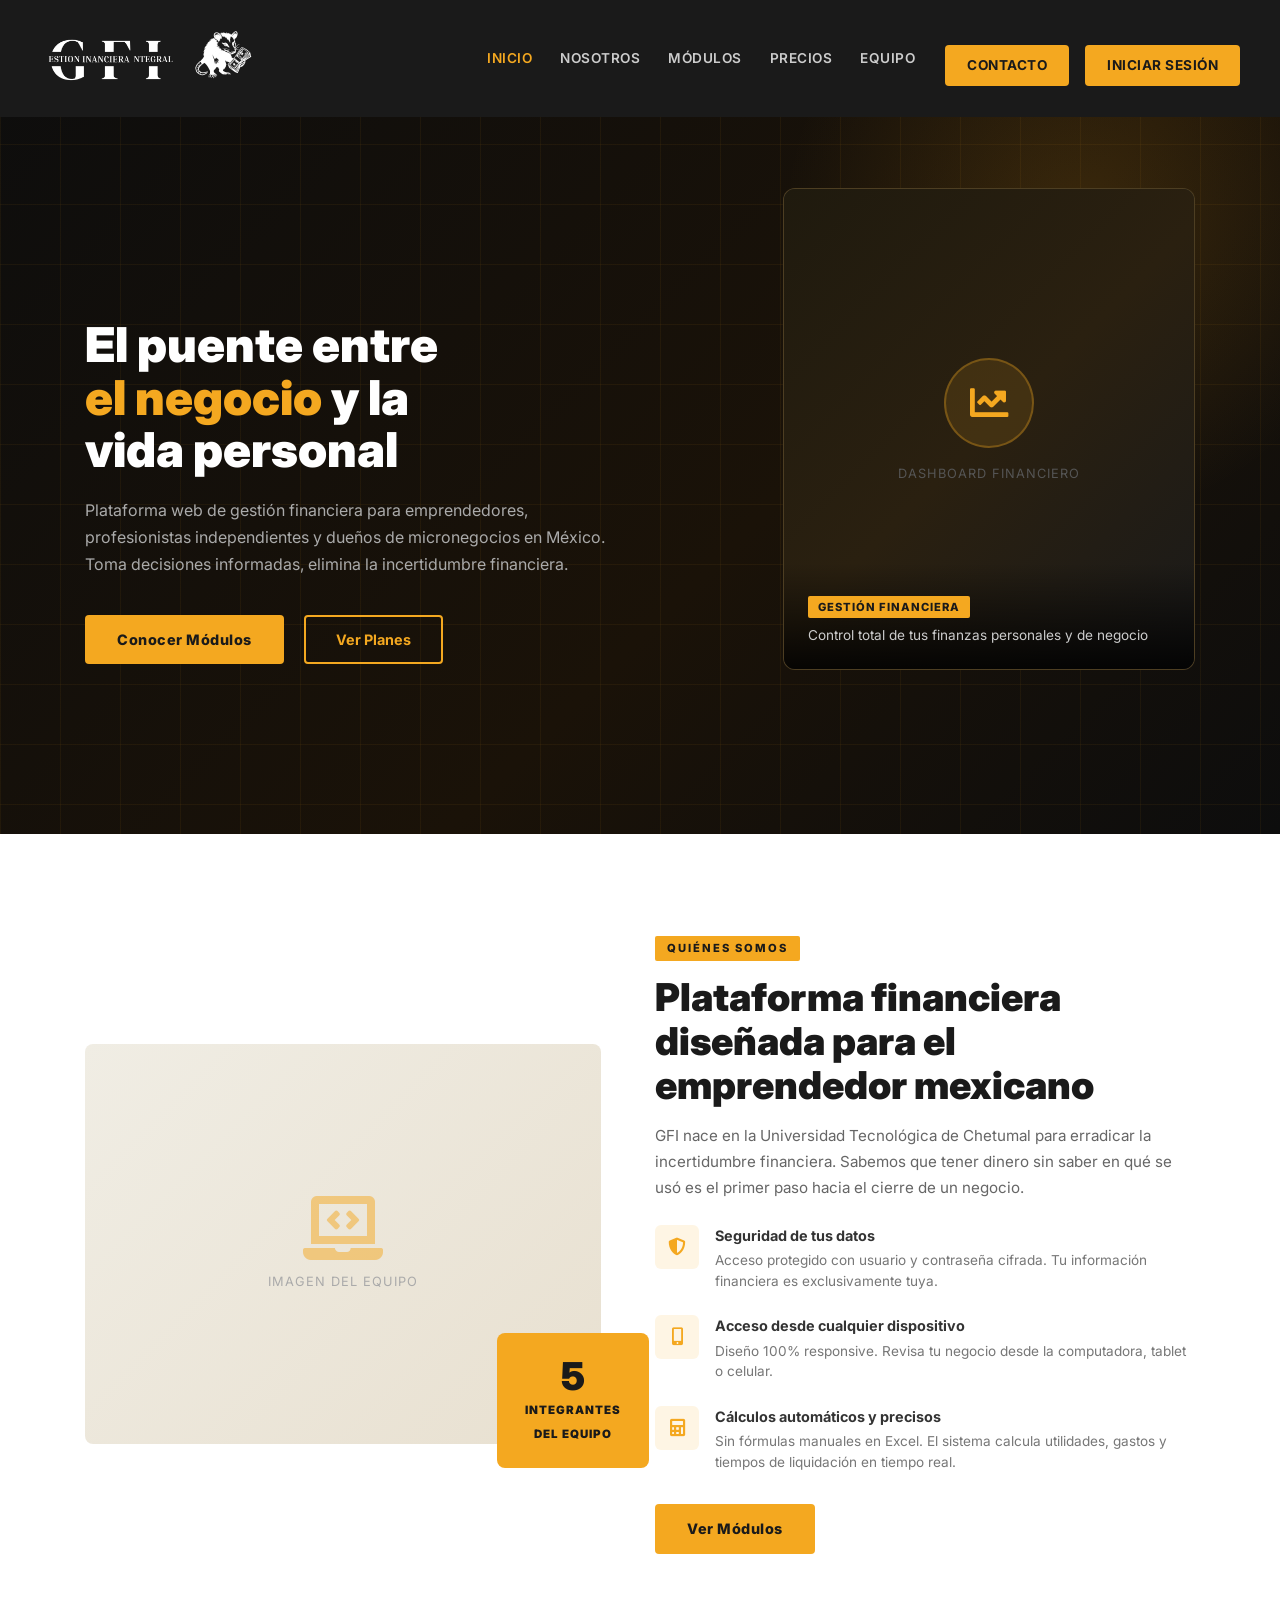
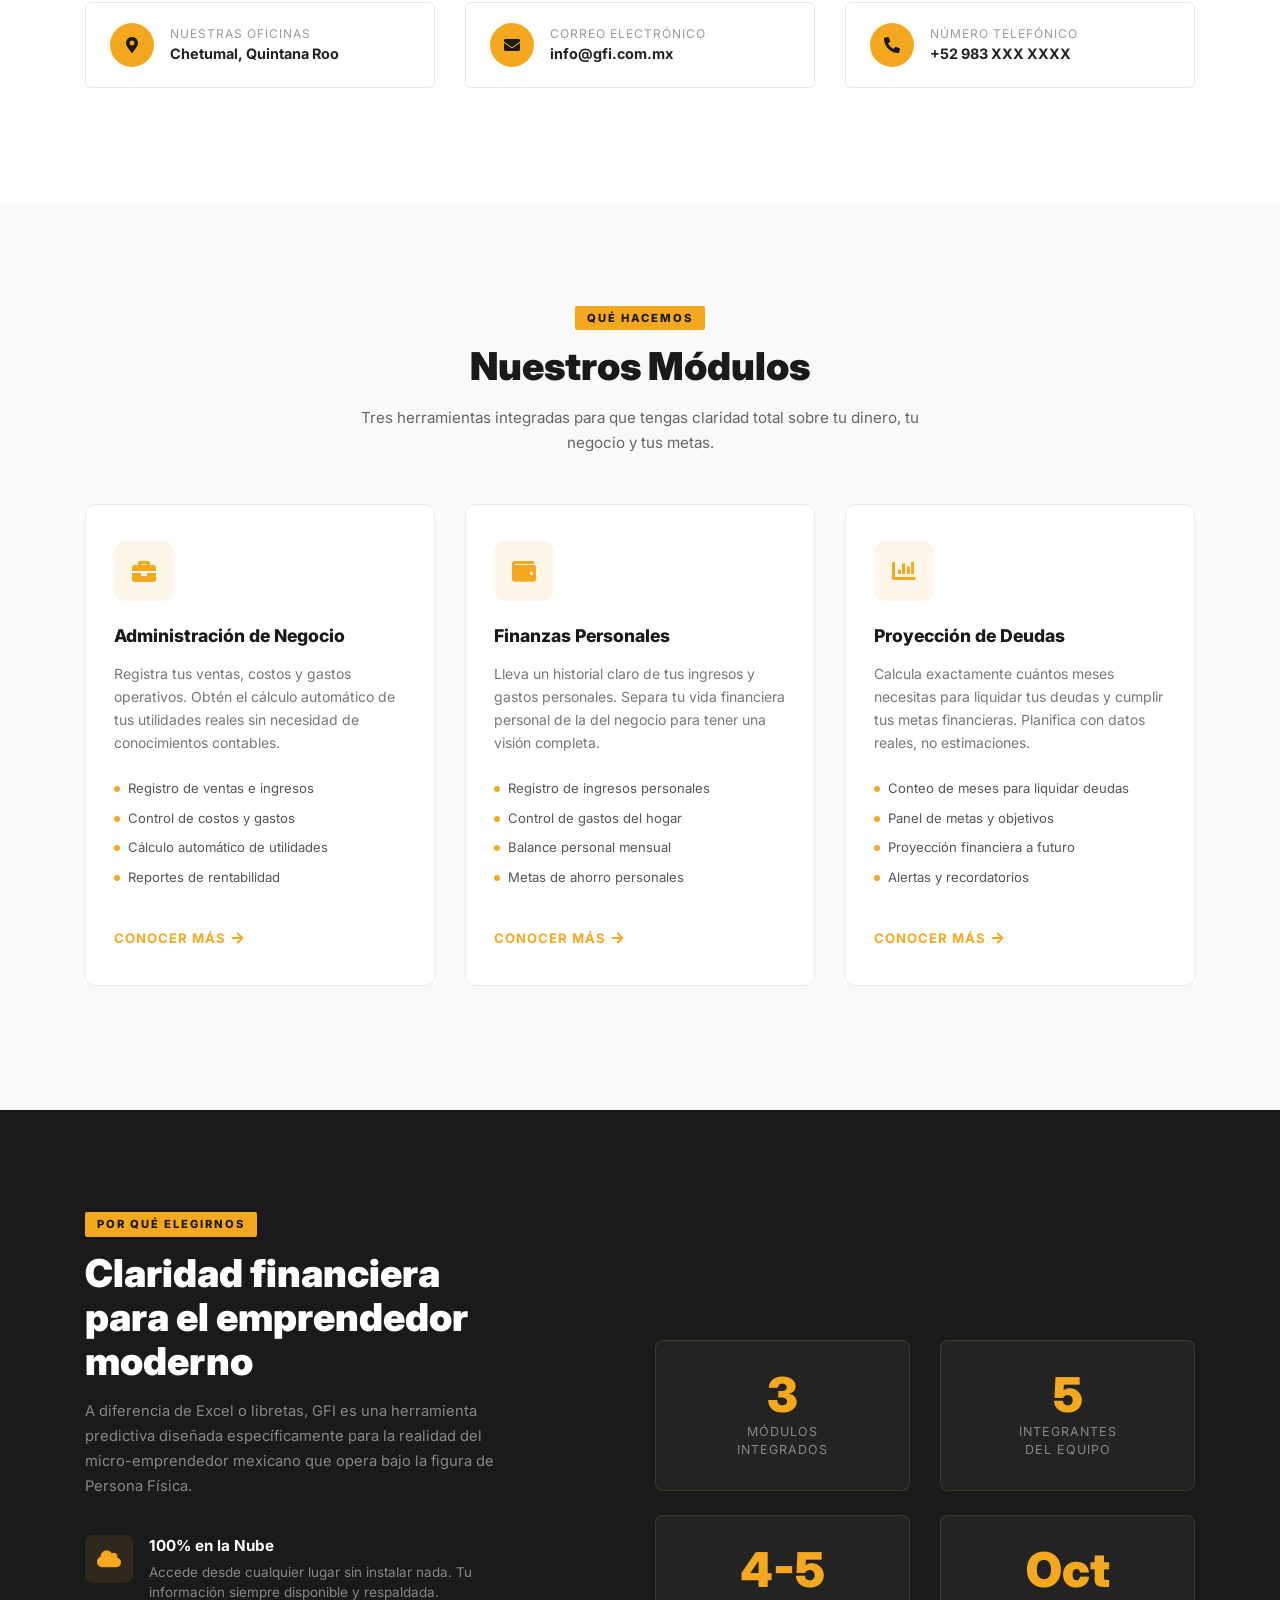
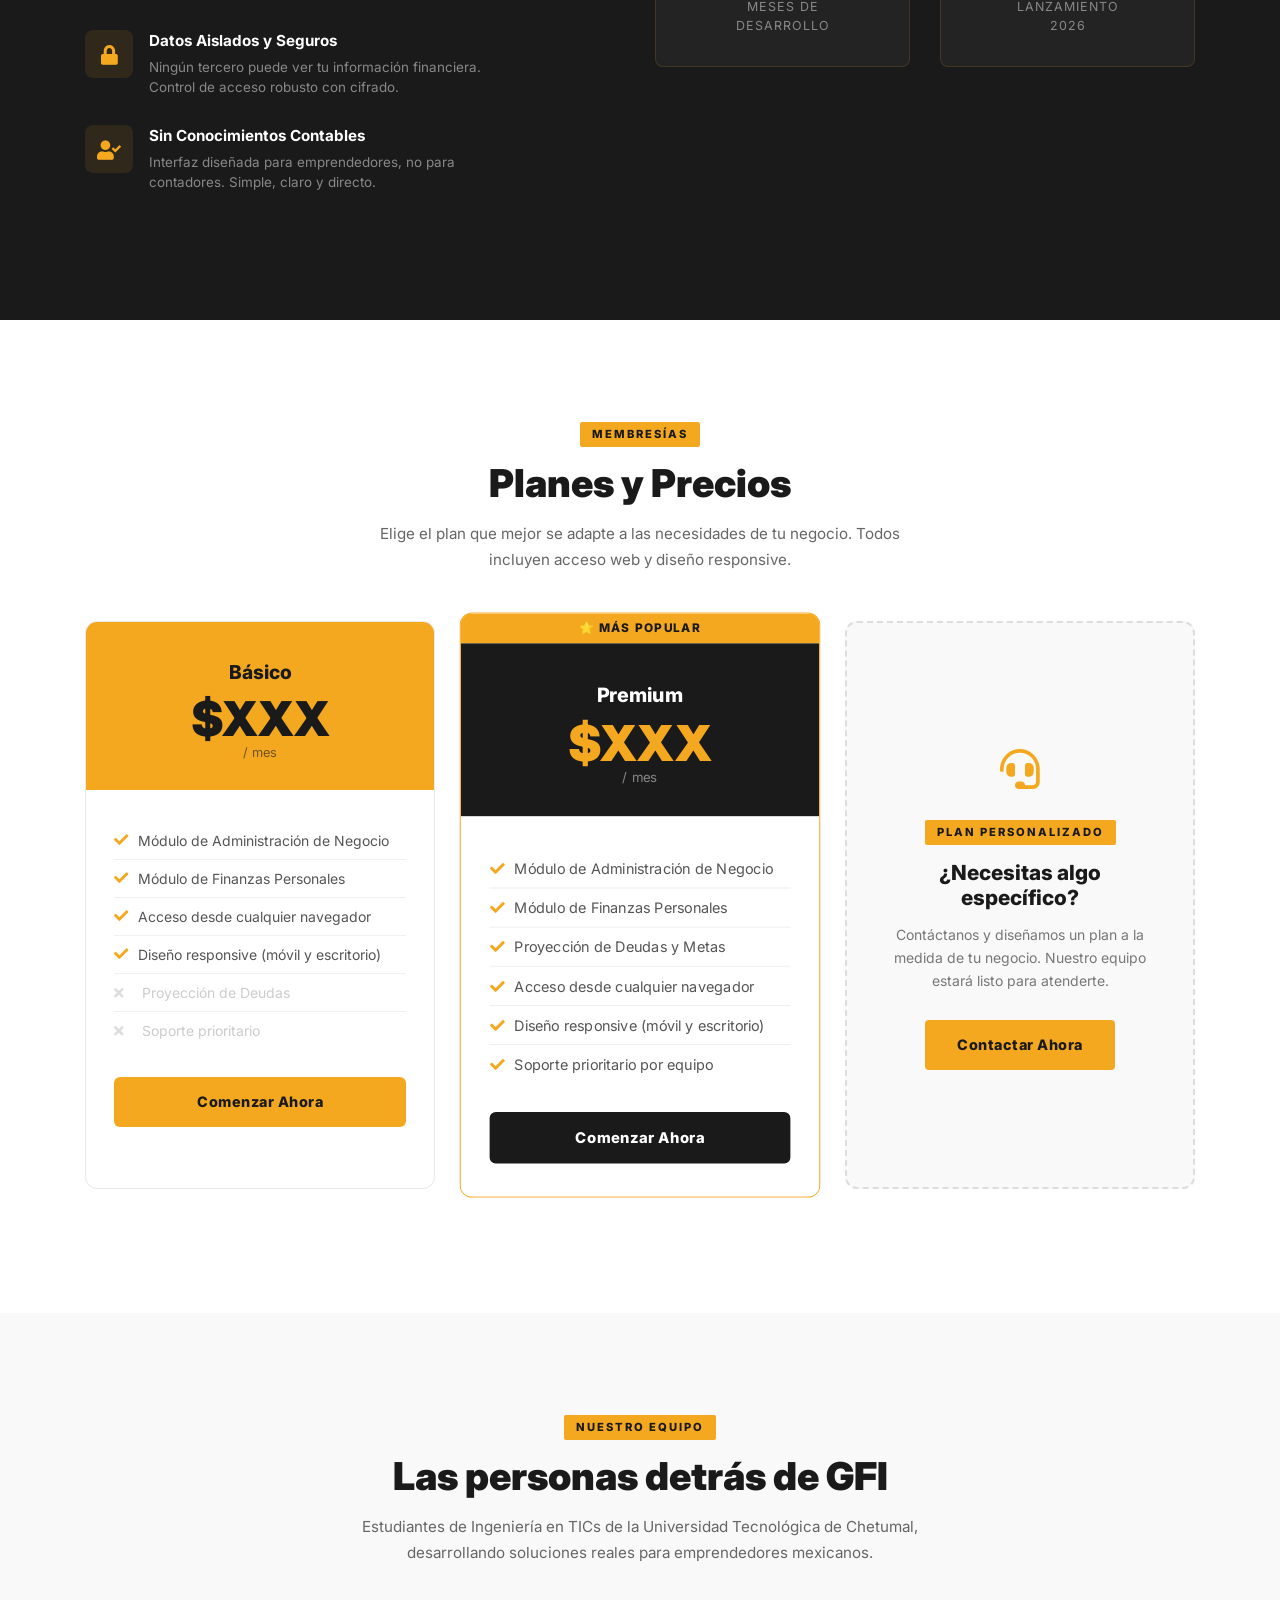
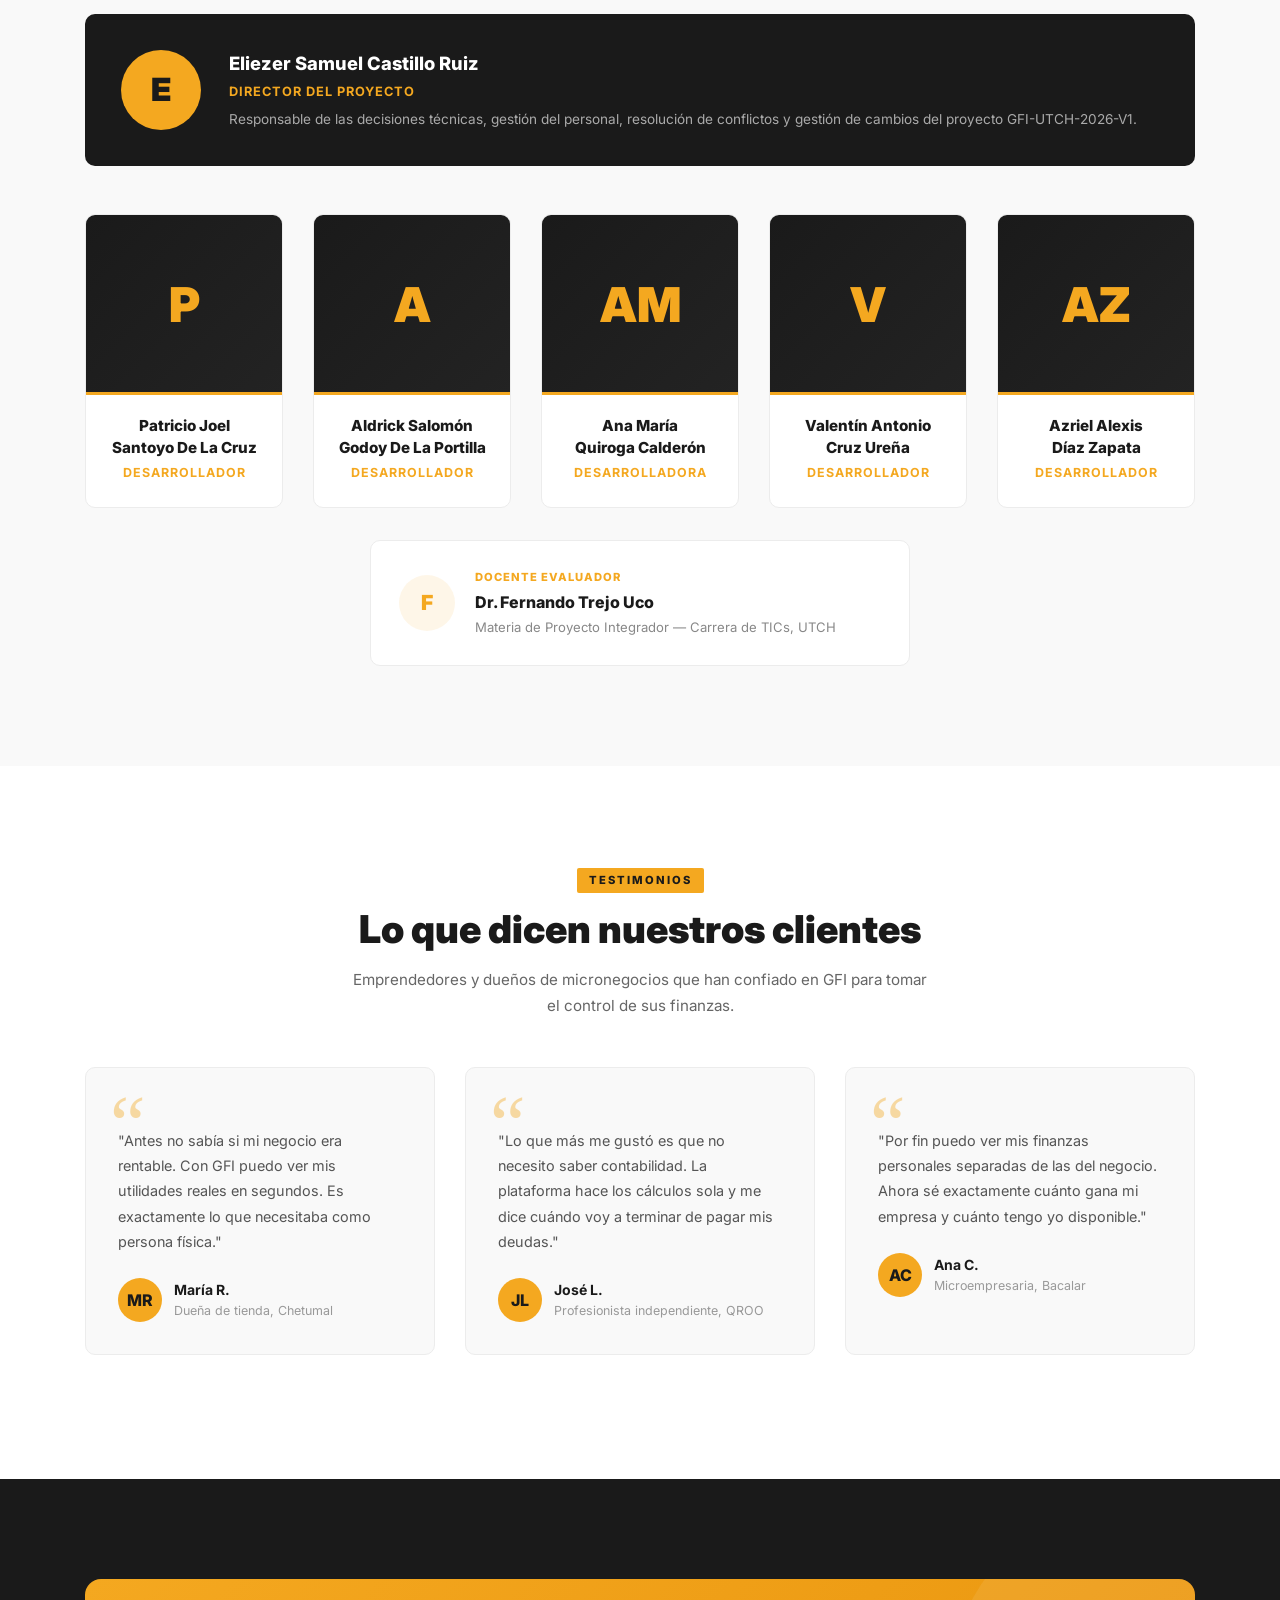
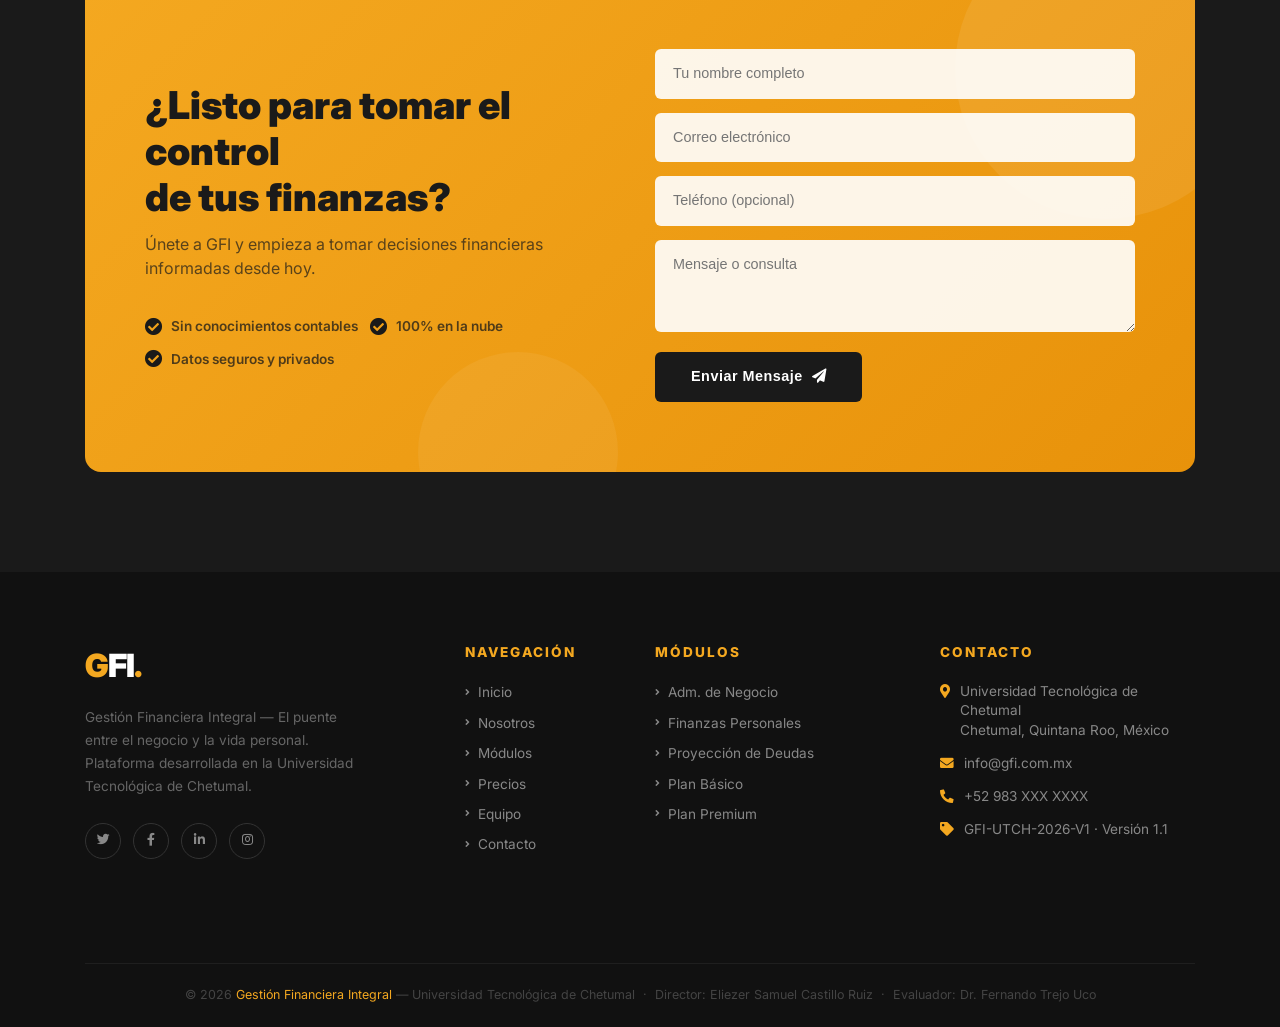
==== index.html @ 003afeef "inicio del proyecto GFI" ====
<!DOCTYPE html>
<html lang="es">
<a href="login.html">Iniciar Sesión</a>


<head>
  <meta charset="utf-8">
  <title>Gestión Financiera Integral — GFI-UTCH-2026-V1</title>
  <meta content="width=device-width, initial-scale=1.0" name="viewport">
  <meta name="description" content="Plataforma web de gestión financiera...">

  <!-- Google Fonts -->
  <link rel="preconnect" href="https://fonts.gstatic.com">
  <link href="https://fonts.googleapis.com/css2?family=Inter:wght@400;500;600;700;800;900&display=swap" rel="stylesheet">

  <!-- Font Awesome -->
  <link href="https://cdnjs.cloudflare.com/ajax/libs/font-awesome/5.15.4/css/all.min.css" rel="stylesheet">

  <!-- Bootstrap 4 -->
  <link href="https://stackpath.bootstrapcdn.com/bootstrap/4.4.1/css/bootstrap.min.css" rel="stylesheet">

  <!-- Tu CSS -->
  <link rel="stylesheet" href="css/styleGFI.css">

</head>
<body>

  <!-- ===== NAVBAR ===== -->
  <nav id="navbar">
    <div class="container-fluid px-0 d-flex align-items-center justify-content-between flex-wrap">
        <a href="#hero" class="py-3" style="outline:none; display:flex; align-items:center; padding: 4px 0;">
        <img src="img/letraslogo.png" alt="GFI Logo letras" style="height: 85px;">
      <img src="img/logoraton.png" alt="GFI Logo" style="height: 80px; max-height: 80px;">
</a>  
</a>
      <button class="navbar-toggler d-lg-none" onclick="toggleMenu()">
        <span class="navbar-toggler-icon"></span>
      </button>
      <div id="navmenu" class="d-none d-lg-flex align-items-center">
        <a href="#hero"       class="nav-link-custom active">Inicio</a>
        <a href="#nosotros"   class="nav-link-custom">Nosotros</a>
        <a href="#modulos"    class="nav-link-custom">Módulos</a>
        <a href="#precios"    class="nav-link-custom">Precios</a>
        <a href="#equipo"     class="nav-link-custom">Equipo</a>
        <a href="#contacto"   class="nav-link-custom nav-cta ml-3">Contacto</a>
        <a href="login.html" class="nav-link-custom nav-cta ml-3">Iniciar Sesión</a>
      </div>
      <!-- Mobile menu -->
      <div id="navmenu-mobile" class="d-none w-100 pb-2">
        <a href="#hero"       class="nav-link-custom d-block" onclick="closeMenu()">Inicio</a>
        <a href="#nosotros"   class="nav-link-custom d-block" onclick="closeMenu()">Nosotros</a>
        <a href="#modulos"    class="nav-link-custom d-block" onclick="closeMenu()">Módulos</a>
        <a href="#precios"    class="nav-link-custom d-block" onclick="closeMenu()">Precios</a>
        <a href="#equipo"     class="nav-link-custom d-block" onclick="closeMenu()">Equipo</a>
        <a href="login.html" class="nav-link-custom nav-cta ml-3" onclick="closeMenu()">Iniciar Sesión</a>
      </div>
    </div>
  </nav>

  <!-- ===== HERO ===== -->
  <section id="hero">
    <div class="hero-grid-bg"></div>
    <div class="hero-glow"></div>
    <div class="container">
      <div class="row align-items-center">
        <div class="col-lg-7 hero-content">
          <h1 class="hero-title">
            El puente entre<br>
            <span>el negocio</span> y la<br>
            vida personal
          </h1>
          <p class="hero-subtitle">
            Plataforma web de gestión financiera para emprendedores, profesionistas independientes y dueños de micronegocios en México. Toma decisiones informadas, elimina la incertidumbre financiera.
          </p>
          <a href="#modulos" class="btn-primary-custom">Conocer Módulos</a>
          <a href="#precios" class="btn-outline-custom">Ver Planes</a>

          
        </div>

        <div class="col-lg-5 d-none d-lg-block pl-5">
          <div class="hero-image-card">
            <!-- Placeholder visual cuando no hay imagen -->
            <div style="height:480px;background:linear-gradient(135deg,#1f1a0e,#2a2010,#1a1a1a);display:flex;align-items:center;justify-content:center;flex-direction:column;gap:16px;">
              <div style="width:90px;height:90px;background:rgba(244,168,32,.12);border:2px solid rgba(244,168,32,.3);border-radius:50%;display:flex;align-items:center;justify-content:center;">
                <i class="fas fa-chart-line" style="font-size:2.4rem;color:var(--primary);"></i>
              </div>
              <p style="color:#555;font-size:.8rem;letter-spacing:1px;text-transform:uppercase;">Dashboard financiero</p>
            </div>
            <div class="hero-card-overlay">
              <span class="hero-card-tag">Gestión Financiera</span>
              <p style="color:#ccc;font-size:.85rem;margin-top:8px;margin-bottom:0;">Control total de tus finanzas personales y de negocio</p>
            </div>
          </div>
        </div>
      </div>
    </div>
  </section>

  <!-- ===== NOSOTROS ===== -->
  <section id="nosotros">
    <div class="container">
      <div class="row align-items-center mb-5">
        <div class="col-lg-6 mb-5 mb-lg-0">
          <div class="about-img-wrapper pr-lg-4">
            <!-- Placeholder imagen -->
            <div style="width:100%;height:400px;background:linear-gradient(135deg,#f0ede4,#e8e0d0);border-radius:8px;display:flex;align-items:center;justify-content:center;flex-direction:column;gap:12px;">
              <i class="fas fa-laptop-code" style="font-size:4rem;color:rgba(244,168,32,.5);"></i>
              <span style="font-size:.8rem;color:#aaa;letter-spacing:1px;text-transform:uppercase;">Imagen del equipo</span>
            </div>
            <div class="about-accent-box">
              <span class="about-accent-num">5</span>
              <span class="about-accent-text">integrantes<br>del equipo</span>
            </div>
          </div>
        </div>

        <div class="col-lg-6 fade-up">
          <div class="section-badge">Quiénes Somos</div>
          <h2 class="section-title">Plataforma financiera diseñada para el emprendedor mexicano</h2>
          <p class="section-subtitle mb-4">
            GFI nace en la Universidad Tecnológica de Chetumal para erradicar la incertidumbre financiera. Sabemos que tener dinero sin saber en qué se usó es el primer paso hacia el cierre de un negocio.
          </p>

          <div class="about-feature">
            <div class="about-feature-icon"><i class="fas fa-shield-alt"></i></div>
            <div>
              <div class="about-feature-title">Seguridad de tus datos</div>
              <div class="about-feature-desc">Acceso protegido con usuario y contraseña cifrada. Tu información financiera es exclusivamente tuya.</div>
            </div>
          </div>
          <div class="about-feature">
            <div class="about-feature-icon"><i class="fas fa-mobile-alt"></i></div>
            <div>
              <div class="about-feature-title">Acceso desde cualquier dispositivo</div>
              <div class="about-feature-desc">Diseño 100% responsive. Revisa tu negocio desde la computadora, tablet o celular.</div>
            </div>
          </div>
          <div class="about-feature">
            <div class="about-feature-icon"><i class="fas fa-calculator"></i></div>
            <div>
              <div class="about-feature-title">Cálculos automáticos y precisos</div>
              <div class="about-feature-desc">Sin fórmulas manuales en Excel. El sistema calcula utilidades, gastos y tiempos de liquidación en tiempo real.</div>
            </div>
          </div>

          <a href="#modulos" class="btn-primary-custom mt-2">Ver Módulos</a>
        </div>
      </div>

      <!-- Tarjetas de contacto -->
      <div class="row mt-2">
        <div class="col-md-4 mb-3">
          <div class="contact-info-card">
            <div class="contact-info-icon"><i class="fas fa-map-marker-alt"></i></div>
            <div>
              <div class="contact-info-label">Nuestras Oficinas</div>
              <div class="contact-info-value">Chetumal, Quintana Roo</div>
            </div>
          </div>
        </div>
        <div class="col-md-4 mb-3">
          <div class="contact-info-card">
            <div class="contact-info-icon"><i class="fas fa-envelope"></i></div>
            <div>
              <div class="contact-info-label">Correo Electrónico</div>
              <div class="contact-info-value">info@gfi.com.mx</div>
            </div>
          </div>
        </div>
        <div class="col-md-4 mb-3">
          <div class="contact-info-card">
            <div class="contact-info-icon"><i class="fas fa-phone-alt"></i></div>
            <div>
              <div class="contact-info-label">Número Telefónico</div>
              <div class="contact-info-value">+52 983 XXX XXXX</div>
            </div>
          </div>
        </div>
      </div>
    </div>
  </section>

  <!-- ===== MÓDULOS ===== -->
  <section id="modulos">
    <div class="container">
      <div class="text-center mb-5 fade-up">
        <div class="section-badge">Qué Hacemos</div>
        <h2 class="section-title">Nuestros Módulos</h2>
        <p class="section-subtitle mx-auto">Tres herramientas integradas para que tengas claridad total sobre tu dinero, tu negocio y tus metas.</p>
      </div>

      <div class="row">
        <div class="col-lg-4 mb-4 fade-up">
          <div class="modulo-card">
            <div class="modulo-icon"><i class="fas fa-briefcase"></i></div>
            <div class="modulo-title">Administración de Negocio</div>
            <p class="modulo-desc">Registra tus ventas, costos y gastos operativos. Obtén el cálculo automático de tus utilidades reales sin necesidad de conocimientos contables.</p>
            <ul class="modulo-features">
              <li>Registro de ventas e ingresos</li>
              <li>Control de costos y gastos</li>
              <li>Cálculo automático de utilidades</li>
              <li>Reportes de rentabilidad</li>
            </ul>
            <a href="#precios" class="modulo-link">Conocer más <i class="fas fa-arrow-right"></i></a>
          </div>
        </div>

        <div class="col-lg-4 mb-4 fade-up">
          <div class="modulo-card">
            <div class="modulo-icon"><i class="fas fa-wallet"></i></div>
            <div class="modulo-title">Finanzas Personales</div>
            <p class="modulo-desc">Lleva un historial claro de tus ingresos y gastos personales. Separa tu vida financiera personal de la del negocio para tener una visión completa.</p>
            <ul class="modulo-features">
              <li>Registro de ingresos personales</li>
              <li>Control de gastos del hogar</li>
              <li>Balance personal mensual</li>
              <li>Metas de ahorro personales</li>
            </ul>
            <a href="#precios" class="modulo-link">Conocer más <i class="fas fa-arrow-right"></i></a>
          </div>
        </div>

        <div class="col-lg-4 mb-4 fade-up">
          <div class="modulo-card">
            <div class="modulo-icon"><i class="fas fa-chart-bar"></i></div>
            <div class="modulo-title">Proyección de Deudas</div>
            <p class="modulo-desc">Calcula exactamente cuántos meses necesitas para liquidar tus deudas y cumplir tus metas financieras. Planifica con datos reales, no estimaciones.</p>
            <ul class="modulo-features">
              <li>Conteo de meses para liquidar deudas</li>
              <li>Panel de metas y objetivos</li>
              <li>Proyección financiera a futuro</li>
              <li>Alertas y recordatorios</li>
            </ul>
            <a href="#precios" class="modulo-link">Conocer más <i class="fas fa-arrow-right"></i></a>
          </div>
        </div>
      </div>
    </div>
  </section>

  <!-- ===== PORQUÉ ELEGIRNOS ===== -->
  <section id="porque">
    <div class="container">
      <div class="row align-items-center">
        <div class="col-lg-5 mb-5 mb-lg-0 fade-up">
          <div class="section-badge" style="color:var(--dark);">Por Qué Elegirnos</div>
          <h2 class="section-title" style="color:#fff;">Claridad financiera para el emprendedor moderno</h2>
          <p style="color:#888;font-size:.92rem;line-height:1.7;margin-bottom:36px;">
            A diferencia de Excel o libretas, GFI es una herramienta predictiva diseñada específicamente para la realidad del micro-emprendedor mexicano que opera bajo la figura de Persona Física.
          </p>

          <div class="porque-feature">
            <div class="porque-feature-icon"><i class="fas fa-cloud"></i></div>
            <div>
              <div class="porque-feature-title">100% en la Nube</div>
              <div class="porque-feature-desc">Accede desde cualquier lugar sin instalar nada. Tu información siempre disponible y respaldada.</div>
            </div>
          </div>
          <div class="porque-feature">
            <div class="porque-feature-icon"><i class="fas fa-lock"></i></div>
            <div>
              <div class="porque-feature-title">Datos Aislados y Seguros</div>
              <div class="porque-feature-desc">Ningún tercero puede ver tu información financiera. Control de acceso robusto con cifrado.</div>
            </div>
          </div>
          <div class="porque-feature">
            <div class="porque-feature-icon"><i class="fas fa-user-check"></i></div>
            <div>
              <div class="porque-feature-title">Sin Conocimientos Contables</div>
              <div class="porque-feature-desc">Interfaz diseñada para emprendedores, no para contadores. Simple, claro y directo.</div>
            </div>
          </div>
        </div>

        <div class="col-lg-6 offset-lg-1 fade-up">
          <div class="row">
            <div class="col-6 mb-4">
              <div class="porque-stat-card">
                <span class="porque-num">3</span>
                <div class="porque-label">Módulos<br>integrados</div>
              </div>
            </div>
            <div class="col-6 mb-4">
              <div class="porque-stat-card">
                <span class="porque-num">5</span>
                <div class="porque-label">Integrantes<br>del equipo</div>
              </div>
            </div>
            <div class="col-6 mb-4">
              <div class="porque-stat-card">
                <span class="porque-num">4-5</span>
                <div class="porque-label">Meses de<br>desarrollo</div>
              </div>
            </div>
            <div class="col-6 mb-4">
              <div class="porque-stat-card">
                <span class="porque-num">Oct</span>
                <div class="porque-label">Lanzamiento<br>2026</div>
              </div>
            </div>
          </div>
        </div>
      </div>
    </div>
  </section>

  <!-- ===== PRECIOS ===== -->
  <section id="precios">
    <div class="container">
      <div class="text-center mb-5 fade-up">
        <div class="section-badge">Membresías</div>
        <h2 class="section-title">Planes y Precios</h2>
        <p class="section-subtitle mx-auto">Elige el plan que mejor se adapte a las necesidades de tu negocio. Todos incluyen acceso web y diseño responsive.</p>
      </div>

      <div class="row align-items-stretch justify-content-center">
        <div class="col-lg-4 col-md-6 mb-4 fade-up">
          <div class="pricing-card">
            <div class="pricing-header">
              <div class="pricing-name">Básico</div>
              <div class="pricing-amount">$XXX</div>
              <div class="pricing-period">/ mes</div>
            </div>
            <div class="pricing-body">
              <div class="pricing-feature"><i class="fas fa-check check"></i> Módulo de Administración de Negocio</div>
              <div class="pricing-feature"><i class="fas fa-check check"></i> Módulo de Finanzas Personales</div>
              <div class="pricing-feature"><i class="fas fa-check check"></i> Acceso desde cualquier navegador</div>
              <div class="pricing-feature"><i class="fas fa-check check"></i> Diseño responsive (móvil y escritorio)</div>
              <div class="pricing-feature" style="color:#ccc;"><i class="fas fa-times" style="color:#ddd;"></i>&nbsp; Proyección de Deudas</div>
              <div class="pricing-feature" style="color:#ccc;"><i class="fas fa-times" style="color:#ddd;"></i>&nbsp; Soporte prioritario</div>
              <a href="#contacto" class="pricing-cta">Comenzar Ahora</a>
            </div>
          </div>
        </div>

        <div class="col-lg-4 col-md-6 mb-4 fade-up">
          <div class="pricing-card" style="border-color:var(--primary);transform:scale(1.03);">
            <div style="background:var(--primary);text-align:center;padding:6px;font-size:.72rem;font-weight:800;color:var(--dark);letter-spacing:1px;text-transform:uppercase;">⭐ Más popular</div>
            <div class="pricing-header dark">
              <div class="pricing-name">Premium</div>
              <div class="pricing-amount">$XXX</div>
              <div class="pricing-period">/ mes</div>
            </div>
            <div class="pricing-body">
              <div class="pricing-feature"><i class="fas fa-check check"></i> Módulo de Administración de Negocio</div>
              <div class="pricing-feature"><i class="fas fa-check check"></i> Módulo de Finanzas Personales</div>
              <div class="pricing-feature"><i class="fas fa-check check"></i> Proyección de Deudas y Metas</div>
              <div class="pricing-feature"><i class="fas fa-check check"></i> Acceso desde cualquier navegador</div>
              <div class="pricing-feature"><i class="fas fa-check check"></i> Diseño responsive (móvil y escritorio)</div>
              <div class="pricing-feature"><i class="fas fa-check check"></i> Soporte prioritario por equipo</div>
              <a href="#contacto" class="pricing-cta dark-cta">Comenzar Ahora</a>
            </div>
          </div>
        </div>

        <div class="col-lg-4 mb-4 fade-up">
          <div class="pricing-custom">
            <div class="pricing-custom-icon"><i class="fas fa-headset"></i></div>
            <div class="section-badge" style="margin-bottom:16px;">Plan Personalizado</div>
            <h3 style="font-size:1.3rem;font-weight:800;color:#1a1a1a;margin-bottom:12px;">¿Necesitas algo específico?</h3>
            <p style="font-size:.875rem;color:#777;line-height:1.65;margin-bottom:28px;">Contáctanos y diseñamos un plan a la medida de tu negocio. Nuestro equipo estará listo para atenderte.</p>
            <a href="#contacto" class="btn-primary-custom">Contactar Ahora</a>
          </div>
        </div>
      </div>
    </div>
  </section>

  <!-- ===== EQUIPO ===== -->
  <section id="equipo">
    <div class="container">
      <div class="text-center mb-5 fade-up">
        <div class="section-badge">Nuestro Equipo</div>
        <h2 class="section-title">Las personas detrás de GFI</h2>
        <p class="section-subtitle mx-auto">Estudiantes de Ingeniería en TICs de la Universidad Tecnológica de Chetumal, desarrollando soluciones reales para emprendedores mexicanos.</p>
      </div>

      <!-- Director -->
      <div class="director-card mb-5 fade-up">
        <div class="director-avatar">E</div>
        <div>
          <div class="director-name">Eliezer Samuel Castillo Ruiz</div>
          <div class="director-role">Director del Proyecto</div>
          <div class="director-desc">Responsable de las decisiones técnicas, gestión del personal, resolución de conflictos y gestión de cambios del proyecto GFI-UTCH-2026-V1.</div>
        </div>
      </div>

      <!-- Integrantes -->
      <div class="row">
        <div class="col-lg col-md-4 col-6 mb-4 fade-up">
          <div class="team-card">
            <div class="team-avatar">P</div>
            <div class="team-info">
              <div class="team-name">Patricio Joel<br>Santoyo De La Cruz</div>
              <div class="team-role">Desarrollador</div>
            </div>
          </div>
        </div>
        <div class="col-lg col-md-4 col-6 mb-4 fade-up">
          <div class="team-card">
            <div class="team-avatar">A</div>
            <div class="team-info">
              <div class="team-name">Aldrick Salomón<br>Godoy De La Portilla</div>
              <div class="team-role">Desarrollador</div>
            </div>
          </div>
        </div>
        <div class="col-lg col-md-4 col-6 mb-4 fade-up">
          <div class="team-card">
            <div class="team-avatar">AM</div>
            <div class="team-info">
              <div class="team-name">Ana María<br>Quiroga Calderón</div>
              <div class="team-role">Desarrolladora</div>
            </div>
          </div>
        </div>
        <div class="col-lg col-md-4 col-6 mb-4 fade-up">
          <div class="team-card">
            <div class="team-avatar">V</div>
            <div class="team-info">
              <div class="team-name">Valentín Antonio<br>Cruz Ureña</div>
              <div class="team-role">Desarrollador</div>
            </div>
          </div>
        </div>
        <div class="col-lg col-md-4 col-6 mb-4 fade-up">
          <div class="team-card">
            <div class="team-avatar">AZ</div>
            <div class="team-info">
              <div class="team-name">Azriel Alexis<br>Díaz Zapata</div>
              <div class="team-role">Desarrollador</div>
            </div>
          </div>
        </div>
      </div>

      <!-- Evaluador -->
      <div class="row justify-content-center mt-2">
        <div class="col-lg-6">
          <div style="background:#fff;border:1px solid #ececec;border-radius:10px;padding:28px;display:flex;align-items:center;gap:20px;">
            <div style="width:56px;height:56px;background:rgba(244,168,32,.1);border-radius:50%;display:flex;align-items:center;justify-content:center;font-size:1.3rem;font-weight:900;color:var(--primary);flex-shrink:0;">F</div>
            <div>
              <div style="font-size:.7rem;color:var(--primary);font-weight:800;text-transform:uppercase;letter-spacing:1px;margin-bottom:4px;">Docente Evaluador</div>
              <div style="font-size:1rem;font-weight:800;color:#1a1a1a;">Dr. Fernando Trejo Uco</div>
              <div style="font-size:.82rem;color:#888;margin-top:4px;">Materia de Proyecto Integrador — Carrera de TICs, UTCH</div>
            </div>
          </div>
        </div>
      </div>
    </div>
  </section>

  <!-- ===== TESTIMONIOS ===== -->
  <section id="testimonios">
    <div class="container">
      <div class="text-center mb-5 fade-up">
        <div class="section-badge">Testimonios</div>
        <h2 class="section-title">Lo que dicen nuestros clientes</h2>
        <p class="section-subtitle mx-auto">Emprendedores y dueños de micronegocios que han confiado en GFI para tomar el control de sus finanzas.</p>
      </div>

      <div class="row">
        <div class="col-md-4 mb-4 fade-up">
          <div class="testimonial-card">
            <p class="testimonial-text">"Antes no sabía si mi negocio era rentable. Con GFI puedo ver mis utilidades reales en segundos. Es exactamente lo que necesitaba como persona física."</p>
            <div class="testimonial-author">
              <div class="testimonial-avatar">MR</div>
              <div>
                <div class="testimonial-name">María R.</div>
                <div class="testimonial-job">Dueña de tienda, Chetumal</div>
              </div>
            </div>
          </div>
        </div>
        <div class="col-md-4 mb-4 fade-up">
          <div class="testimonial-card">
            <p class="testimonial-text">"Lo que más me gustó es que no necesito saber contabilidad. La plataforma hace los cálculos sola y me dice cuándo voy a terminar de pagar mis deudas."</p>
            <div class="testimonial-author">
              <div class="testimonial-avatar">JL</div>
              <div>
                <div class="testimonial-name">José L.</div>
                <div class="testimonial-job">Profesionista independiente, QROO</div>
              </div>
            </div>
          </div>
        </div>
        <div class="col-md-4 mb-4 fade-up">
          <div class="testimonial-card">
            <p class="testimonial-text">"Por fin puedo ver mis finanzas personales separadas de las del negocio. Ahora sé exactamente cuánto gana mi empresa y cuánto tengo yo disponible."</p>
            <div class="testimonial-author">
              <div class="testimonial-avatar">AC</div>
              <div>
                <div class="testimonial-name">Ana C.</div>
                <div class="testimonial-job">Microempresaria, Bacalar</div>
              </div>
            </div>
          </div>
        </div>
      </div>
    </div>
  </section>

  <!-- ===== CONTACTO / CTA ===== -->
  <section id="contacto">
    <div class="container">
      <div class="cta-wrapper">
        <div class="row align-items-center">
          <div class="col-lg-6 mb-4 mb-lg-0">
            <h2 class="cta-title">¿Listo para tomar el control<br>de tus finanzas?</h2>
            <p class="cta-sub">Únete a GFI y empieza a tomar decisiones financieras informadas desde hoy.</p>
            <div style="display:flex;gap:12px;flex-wrap:wrap;">
              <div style="display:flex;align-items:center;gap:8px;">
                <i class="fas fa-check-circle" style="color:var(--dark);font-size:1.1rem;"></i>
                <span style="font-size:.85rem;color:rgba(26,26,26,.75);font-weight:600;">Sin conocimientos contables</span>
              </div>
              <div style="display:flex;align-items:center;gap:8px;">
                <i class="fas fa-check-circle" style="color:var(--dark);font-size:1.1rem;"></i>
                <span style="font-size:.85rem;color:rgba(26,26,26,.75);font-weight:600;">100% en la nube</span>
              </div>
              <div style="display:flex;align-items:center;gap:8px;">
                <i class="fas fa-check-circle" style="color:var(--dark);font-size:1.1rem;"></i>
                <span style="font-size:.85rem;color:rgba(26,26,26,.75);font-weight:600;">Datos seguros y privados</span>
              </div>
            </div>
          </div>
          <div class="col-lg-6">
            <input type="text"     class="contact-form-input" placeholder="Tu nombre completo">
            <input type="email"    class="contact-form-input" placeholder="Correo electrónico">
            <input type="tel"      class="contact-form-input" placeholder="Teléfono (opcional)">
            <textarea              class="contact-form-input" rows="3" placeholder="Mensaje o consulta" style="resize:vertical;"></textarea>
            <button class="btn-submit">Enviar Mensaje &nbsp;<i class="fas fa-paper-plane"></i></button>
          </div>
        </div>
      </div>
    </div>
  </section>

  <!-- ===== FOOTER ===== -->
  <footer id="footer">
    <div class="container">
      <div class="row">
        <div class="col-lg-4 mb-5">
          <div class="footer-logo"><span>G</span>FI<span>.</span></div>
          <p class="footer-desc">Gestión Financiera Integral — El puente entre el negocio y la vida personal. Plataforma desarrollada en la Universidad Tecnológica de Chetumal.</p>
          <div class="footer-social">
            <a href="#"><i class="fab fa-twitter"></i></a>
            <a href="#"><i class="fab fa-facebook-f"></i></a>
            <a href="#"><i class="fab fa-linkedin-in"></i></a>
            <a href="#"><i class="fab fa-instagram"></i></a>
          </div>
        </div>

        <div class="col-lg-2 col-md-4 mb-5">
          <div class="footer-heading">Navegación</div>
          <a href="#hero"       class="footer-link"><i class="fas fa-angle-right"></i> Inicio</a>
          <a href="#nosotros"   class="footer-link"><i class="fas fa-angle-right"></i> Nosotros</a>
          <a href="#modulos"    class="footer-link"><i class="fas fa-angle-right"></i> Módulos</a>
          <a href="#precios"    class="footer-link"><i class="fas fa-angle-right"></i> Precios</a>
          <a href="#equipo"     class="footer-link"><i class="fas fa-angle-right"></i> Equipo</a>
          <a href="#contacto"   class="footer-link"><i class="fas fa-angle-right"></i> Contacto</a>
        </div>

        <div class="col-lg-3 col-md-4 mb-5">
          <div class="footer-heading">Módulos</div>
          <a href="#modulos" class="footer-link"><i class="fas fa-angle-right"></i> Adm. de Negocio</a>
          <a href="#modulos" class="footer-link"><i class="fas fa-angle-right"></i> Finanzas Personales</a>
          <a href="#modulos" class="footer-link"><i class="fas fa-angle-right"></i> Proyección de Deudas</a>
          <a href="#precios" class="footer-link"><i class="fas fa-angle-right"></i> Plan Básico</a>
          <a href="#precios" class="footer-link"><i class="fas fa-angle-right"></i> Plan Premium</a>
        </div>

        <div class="col-lg-3 col-md-4 mb-5">
          <div class="footer-heading">Contacto</div>
          <div class="footer-contact-item">
            <i class="fas fa-map-marker-alt"></i>
            <div class="footer-contact-text">Universidad Tecnológica de Chetumal<br>Chetumal, Quintana Roo, México</div>
          </div>
          <div class="footer-contact-item">
            <i class="fas fa-envelope"></i>
            <div class="footer-contact-text">info@gfi.com.mx</div>
          </div>
          <div class="footer-contact-item">
            <i class="fas fa-phone-alt"></i>
            <div class="footer-contact-text">+52 983 XXX XXXX</div>
          </div>
          <div class="footer-contact-item">
            <i class="fas fa-tag"></i>
            <div class="footer-contact-text">GFI-UTCH-2026-V1 · Versión 1.1</div>
          </div>
        </div>
      </div>

      <div class="footer-bottom">
        <p>© 2026 <span>Gestión Financiera Integral</span> — Universidad Tecnológica de Chetumal &nbsp;·&nbsp; Director: Eliezer Samuel Castillo Ruiz &nbsp;·&nbsp; Evaluador: Dr. Fernando Trejo Uco</p>
      </div>
    </div>
  </footer>

  <!-- Back to top -->
  <button id="back-to-top" onclick="window.scrollTo({top:0,behavior:'smooth'})">
    <i class="fas fa-angle-up"></i>
  </button>

  <!-- Scripts -->
  <script src="https://code.jquery.com/jquery-3.4.1.min.js"></script>
  <script src="https://stackpath.bootstrapcdn.com/bootstrap/4.4.1/js/bootstrap.bundle.min.js"></script>

  <script>
    // Navbar scroll
    window.addEventListener('scroll', function() {
      const nav = document.getElementById('navbar');
      const btn = document.getElementById('back-to-top');
      if (window.scrollY > 60) {
        nav.classList.add('scrolled');
        btn.classList.add('visible');
      } else {
        nav.classList.remove('scrolled');
        btn.classList.remove('visible');
      }

      // Active nav link
      const sections = ['hero','nosotros','modulos','porque','precios','equipo','testimonios','contacto'];
      let current = '';
      sections.forEach(id => {
        const el = document.getElementById(id);
        if (el && window.scrollY >= el.offsetTop - 100) current = id;
      });
      document.querySelectorAll('.nav-link-custom').forEach(link => {
        link.classList.remove('active');
        if (link.getAttribute('href') === '#' + current) link.classList.add('active');
      });
    });

    // Mobile menu
    function toggleMenu() {
      const m = document.getElementById('navmenu-mobile');
      m.classList.toggle('d-none');
    }
    function closeMenu() {
      document.getElementById('navmenu-mobile').classList.add('d-none');
    }

    // Fade-up on scroll
    const fadeEls = document.querySelectorAll('.fade-up');
    const observer = new IntersectionObserver(entries => {
      entries.forEach(e => {
        if (e.isIntersecting) {
          e.target.classList.add('visible');
          observer.unobserve(e.target);
        }
      });
    }, { threshold: 0.12 });
    fadeEls.forEach(el => observer.observe(el));

    // Smooth scroll
    document.querySelectorAll('a[href^="#"]').forEach(a => {
      a.addEventListener('click', e => {
        e.preventDefault();
        const target = document.querySelector(a.getAttribute('href'));
        if (target) target.scrollIntoView({ behavior: 'smooth' });
      });
    });
  </script>
</body>
</html>
---- css/styleGFI.css ----
:root {
      --primary:   #F4A820;
      --primary-d: #d4880a;
      --dark:      #1A1A1A;
      --dark2:     #232323;
      --dark3:     #2d2d2d;
      --light-bg:  #F9F9F9;
      --text-muted-custom: #888888;
    }

    * { margin: 0; padding: 0; box-sizing: border-box; }

    body {
      font-family: 'Inter', sans-serif;
      color: #333;
      background: #fff;
      overflow-x: hidden;
    }

    /* ===== LOGIN ESPECÍFICO ===== */
    html, body {
      height: 100%;
      margin: 0;
      padding: 0;
      font-family: 'Inter', sans-serif; /* cambia aquí también si cambias fuente */
    }

    .login-wrapper {
      min-height: 100vh;
      display: flex;
    }

    /* Panel izquierdo — decorativo */
    .login-left {
      flex: 1;
      background: linear-gradient(135deg, #0d0d0d 0%, #1a1208 60%, #0d0d0d 100%);
      position: relative;
      display: flex;
      flex-direction: column;
      align-items: center;
      justify-content: center;
      padding: 60px 50px;
      overflow: hidden;
    }

    .login-left-grid {
      position: absolute;
      inset: 0;
      background-image:
        linear-gradient(rgba(244,168,32,.06) 1px, transparent 1px),
        linear-gradient(90deg, rgba(244,168,32,.06) 1px, transparent 1px);
      background-size: 55px 55px;
    }

    .login-left-glow {
      position: absolute;
      width: 500px; height: 500px;
      background: radial-gradient(circle, rgba(244,168,32,.12) 0%, transparent 70%);
      top: -80px; left: -80px;
      pointer-events: none;
    }

    .login-left-glow2 {
      position: absolute;
      width: 350px; height: 350px;
      background: radial-gradient(circle, rgba(244,168,32,.08) 0%, transparent 70%);
      bottom: -60px; right: -60px;
      pointer-events: none;
    }

    .login-left-content {
      position: relative;
      z-index: 2;
      text-align: center;
      max-width: 420px;
    }

    .login-logo {
      margin-bottom: 10px;
    }

    .login-logo img {
      height: 70px;
    }

    .login-logo-text {
      font-size: 2.8rem;
      font-weight: 900;
      color: #fff;
      letter-spacing: -2px;
      line-height: 1;
    }
    .login-logo-text span { color: #F4A820; }

    .login-tagline {
      font-size: 1.5rem;
      font-weight: 800;
      color: #fff;
      margin-bottom: 16px;
      line-height: 1.2;
    }
    .login-tagline span { color: #F4A820; }

    .login-desc {
      font-size: .9rem;
      color: #888;
      line-height: 1.7;
      margin-bottom: 48px;
    }

    .login-features {
      display: flex;
      flex-direction: column;
      gap: 16px;
      text-align: left;
    }

    .login-feature-item {
      display: flex;
      align-items: center;
      gap: 14px;
      background: rgba(255,255,255,.04);
      border: 1px solid rgba(244,168,32,.15);
      border-radius: 8px;
      padding: 14px 18px;
    }

    .login-feature-icon {
      width: 38px; height: 38px;
      background: rgba(244,168,32,.12);
      border-radius: 8px;
      display: flex; align-items: center; justify-content: center;
      color: #F4A820;
      font-size: 1rem;
      flex-shrink: 0;
    }

    .login-feature-text {
      font-size: .85rem;
      color: #ccc;
      font-weight: 500;
    }

    /* Panel derecho — formulario */
    .login-right {
      width: 480px;
      flex-shrink: 0;
      background: #fff;
      display: flex;
      flex-direction: column;
      align-items: center;
      justify-content: center;
      padding: 60px 50px;
    }

    .login-form-wrapper {
      width: 100%;
      max-width: 360px;
    }

    .login-form-title {
      font-size: 1.8rem;
      font-weight: 900;
      color: #1a1a1a;
      margin-bottom: 6px;
    }

    .login-form-subtitle {
      font-size: .875rem;
      color: #888;
      margin-bottom: 36px;
    }

    .form-label-custom {
      font-size: .78rem;
      font-weight: 700;
      color: #444;
      text-transform: uppercase;
      letter-spacing: .8px;
      margin-bottom: 6px;
      display: block;
    }

    .form-input-custom {
      width: 100%;
      background: #f7f7f7;
      border: 1.5px solid #e8e8e8;
      border-radius: 8px;
      padding: 13px 16px;
      font-family: 'Raleway', sans-serif;
      font-size: .9rem;
      color: #1a1a1a;
      outline: none;
      transition: border-color .25s, background .25s, box-shadow .25s;
      margin-bottom: 20px;
    }

    .form-input-custom:focus {
      border-color: #F4A820;
      background: #fff;
      box-shadow: 0 0 0 3px rgba(244,168,32,.12);
    }

    .input-icon-wrapper {
      position: relative;
    }

    .input-icon-wrapper .form-input-custom {
      padding-left: 44px;
    }

    .input-icon {
      position: absolute;
      left: 14px;
      top: 50%;
      transform: translateY(-70%);
      color: #bbb;
      font-size: .9rem;
      pointer-events: none;
    }

    .input-toggle-pass {
      position: absolute;
      right: 14px;
      top: 50%;
      transform: translateY(-70%);
      color: #bbb;
      font-size: .9rem;
      cursor: pointer;
      background: none;
      border: none;
      outline: none;
      padding: 0;
      transition: color .2s;
    }
    .input-toggle-pass:hover { color: #F4A820; }

    .form-options {
      display: flex;
      align-items: center;
      justify-content: space-between;
      margin-bottom: 28px;
    }

    .form-check-label-custom {
      font-size: .82rem;
      color: #666;
      cursor: pointer;
      display: flex;
      align-items: center;
      gap: 8px;
      user-select: none;
    }

    .form-check-input-custom {
      width: 16px; height: 16px;
      accent-color: #F4A820;
      cursor: pointer;
    }

    .form-forgot {
      font-size: .82rem;
      color: #F4A820;
      font-weight: 700;
      text-decoration: none;
      transition: color .2s;
    }
    .form-forgot:hover { color: #d4880a; }

    .btn-login {
      width: 100%;
      background: #F4A820;
      color: #1a1a1a;
      border: none;
      border-radius: 8px;
      padding: 14px;
      font-family: 'Raleway', sans-serif;
      font-size: .95rem;
      font-weight: 800;
      letter-spacing: .5px;
      cursor: pointer;
      transition: background .25s, transform .2s, box-shadow .25s;
      margin-bottom: 20px;
    }
    .btn-login:hover {
      background: #d4880a;
      color: #fff;
      transform: translateY(-1px);
      box-shadow: 0 6px 20px rgba(244,168,32,.35);
    }

    .login-divider {
      display: flex;
      align-items: center;
      gap: 12px;
      margin-bottom: 20px;
    }
    .login-divider-line {
      flex: 1;
      height: 1px;
      background: #ececec;
    }
    .login-divider-text {
      font-size: .75rem;
      color: #bbb;
      font-weight: 600;
      text-transform: uppercase;
      letter-spacing: 1px;
    }

    .btn-register {
      width: 100%;
      background: transparent;
      color: #1a1a1a;
      border: 2px solid #e8e8e8;
      border-radius: 8px;
      padding: 13px;
      font-family: 'Raleway', sans-serif;
      font-size: .9rem;
      font-weight: 700;
      cursor: pointer;
      transition: border-color .25s, color .25s;
      text-decoration: none;
      display: block;
      text-align: center;
    }
    .btn-register:hover {
      border-color: #F4A820;
      color: #F4A820;
    }

    .login-footer-note {
      text-align: center;
      margin-top: 32px;
      font-size: .75rem;
      color: #bbb;
      line-height: 1.6;
    }

    .login-footer-note a {
      color: #F4A820;
      font-weight: 700;
      text-decoration: none;
    }

    /* Alerta de error */
    .login-alert {
      background: rgba(220,53,69,.08);
      border: 1px solid rgba(220,53,69,.25);
      border-radius: 8px;
      padding: 12px 16px;
      font-size: .85rem;
      color: #c0392b;
      margin-bottom: 20px;
      display: none;
      align-items: center;
      gap: 10px;
    }
    .login-alert.show { display: flex; }

    /* Badge proyecto */
    .project-badge {
      display: inline-flex;
      align-items: center;
      gap: 6px;
      background: rgba(244,168,32,.1);
      border: 1px solid rgba(244,168,32,.25);
      border-radius: 20px;
      padding: 5px 14px;
      font-size: .7rem;
      font-weight: 700;
      color: #F4A820;
      letter-spacing: 1px;
      text-transform: uppercase;
      margin-bottom: 24px;
    }

    /* Responsive */
    @media (max-width: 900px) {
      .login-left { display: none; }
      .login-right {
        width: 100%;
        min-height: 100vh;
        padding: 40px 28px;
        background: linear-gradient(135deg, #0d0d0d 0%, #1a1208 60%, #0d0d0d 100%);
      }
      .login-form-title { color: #fff; }
      .login-form-subtitle { color: #888; }
      .form-label-custom { color: #ccc; }
      .form-input-custom {
        background: rgba(255,255,255,.06);
        border-color: rgba(255,255,255,.1);
        color: #fff;
      }
      .form-input-custom:focus {
        background: rgba(255,255,255,.1);
        border-color: #F4A820;
      }
      .form-check-label-custom { color: #aaa; }
      .btn-register { border-color: rgba(255,255,255,.15); color: #fff; }
      .login-footer-note { color: #555; }
      .login-divider-line { background: rgba(255,255,255,.08); }
    }

    /* ===================== SCROLLBAR ===================== */
    ::-webkit-scrollbar { width: 6px; }
    ::-webkit-scrollbar-track { background: var(--dark2); }
    ::-webkit-scrollbar-thumb { background: var(--primary); border-radius: 3px; }

    /* ===================== NAVBAR ===================== */
    #navbar {
      position: fixed;
      top: 0; left: 0; right: 0;
      z-index: 9999;
      background: var(--dark);
      padding: 0 40px;
      transition: box-shadow .3s;
      display: flex;
      align-items: center;
      min-height: 72px;
    }
    /*color del navbar*/
    .navbar-brand-text img,
    nav img {
    mix-blend-mode: lighten;
}

    #navbar.scrolled {
      box-shadow: 0 2px 20px rgba(0,0,0,.5);
    }
    .navbar-brand-text {
      font-size: 1.8rem;
      font-weight: 900;
      color: #fff;
      letter-spacing: -1px;
      text-decoration: none;
    }
    .navbar-brand-text span { color: var(--primary); }
    .nav-link-custom {
      color: #ccc !important;
      font-weight: 600;
      font-size: .85rem;
      letter-spacing: .5px;
      padding: 28px 14px !important;
      text-transform: uppercase;
      transition: color .25s;
      text-decoration: none;
    }
    .nav-link-custom:hover,
    .nav-link-custom.active { color: var(--primary) !important; }
    .nav-cta {
      background: var(--primary);
      color: var(--dark) !important;
      border-radius: 4px;
      padding: 10px 22px !important;
      margin-top: 14px;
      font-weight: 700;
      transition: background .25s;
    }
    .nav-cta:hover { background: var(--primary-d) !important; color: #fff !important; }

    .navbar-toggler {
      border: 1px solid #555;
      padding: 6px 10px;
    }
    .navbar-toggler-icon {
      background-image: url("data:image/svg+xml,%3csvg xmlns='http://www.w3.org/2000/svg' width='30' height='30' viewBox='0 0 30 30'%3e%3cpath stroke='rgba(255,255,255,0.7)' stroke-linecap='round' stroke-miterlimit='10' stroke-width='2' d='M4 7h22M4 15h22M4 23h22'/%3e%3c/svg%3e");
    }

    /* ===================== HERO ===================== */
    #hero {
      min-height: 90vh;
      background: linear-gradient(135deg, #0d0d0d 0%, #1a1208 60%, #0d0d0d 100%);
      position: relative;
      display: flex;
      align-items: center;
      overflow: hidden;
    }
    .hero-grid-bg {
      position: absolute;
      inset: 0;
      background-image:
        linear-gradient(rgba(244,168,32,.06) 1px, transparent 1px),
        linear-gradient(90deg, rgba(244,168,32,.06) 1px, transparent 1px);
      background-size: 60px 60px;
    }
    .hero-glow {
      position: absolute;
      width: 600px; height: 600px;
      background: radial-gradient(circle, rgba(244,168,32,.15) 0%, transparent 70%);
      top: -100px; right: -100px;
      pointer-events: none;
    }
    .hero-content { position: relative; z-index: 2; padding-top: 125px; }
    .hero-badge {
      display: inline-block;
      background: rgba(244,168,32,.15);
      border: 1px solid rgba(244,168,32,.4);
      color: var(--primary);
      font-size: .72rem;
      font-weight: 700;
      letter-spacing: 2px;
      text-transform: uppercase;
      padding: 6px 16px;
      border-radius: 2px;
      margin-bottom: 24px;
    }
    .hero-title {
      font-size: clamp(1.6rem, 4vw, 3rem);
      font-weight: 900;
      color: #fff;
      line-height: 1.1;
      margin-bottom: 20px;
    }
    .hero-title span { color: var(--primary); }
    .hero-subtitle {
      font-size: 1rem;
      color: #aaa;
      max-width: 520px;
      line-height: 1.7;
      margin-bottom: 36px;
    }
    .btn-primary-custom {
      background: var(--primary);
      color: var(--dark);
      border: none;
      padding: 14px 32px;
      font-weight: 800;
      font-size: .9rem;
      letter-spacing: .5px;
      border-radius: 4px;
      transition: background .25s, transform .2s;
      text-decoration: none;
      display: inline-block;
    }
    .btn-primary-custom:hover { background: var(--primary-d); color: #fff; transform: translateY(-2px); }
    .btn-outline-custom {
      border: 2px solid var(--primary);
      color: var(--primary);
      padding: 12px 30px;
      font-weight: 700;
      font-size: .9rem;
      border-radius: 4px;
      transition: all .25s;
      text-decoration: none;
      display: inline-block;
      margin-left: 16px;
      
    }
    .btn-outline-custom:hover { background: var(--primary); color: var(--dark); }


    .hero-image-card {
      background: var(--dark2);
      border: 1px solid rgba(244,168,32,.2);
      border-radius: 12px;
      overflow: hidden;
      position: relative;
    }
    .hero-image-card img { width: 100%; display: block; }
    .hero-card-overlay {
      position: absolute;
      bottom: 0; left: 0; right: 0;
      background: linear-gradient(transparent, rgba(0,0,0,.85));
      padding: 30px 24px 24px;
    }
    .hero-card-tag {
      background: var(--primary);
      color: var(--dark);
      font-size: .7rem;
      font-weight: 800;
      padding: 4px 10px;
      border-radius: 2px;
      text-transform: uppercase;
      letter-spacing: 1px;
    }

    /* ===================== SECTION LABELS ===================== */
    .section-badge {
      display: inline-block;
      background: var(--primary);
      color: var(--dark);
      font-size: .7rem;
      font-weight: 800;
      letter-spacing: 2px;
      text-transform: uppercase;
      padding: 4px 12px;
      border-radius: 2px;
      margin-bottom: 14px;
    }
    .section-title {
      font-size: clamp(1.6rem, 3vw, 2.4rem);
      font-weight: 900;
      color: #1a1a1a;
      margin-bottom: 16px;
      line-height: 1.15;
    }
    .section-subtitle {
      font-size: .95rem;
      color: #666;
      line-height: 1.7;
      max-width: 580px;
    }

    /* ===================== NOSOTROS ===================== */
    #nosotros { padding: 100px 0; background: #fff; }
    .about-img-wrapper {
      position: relative;
    }
    .about-img-wrapper img {
      width: 100%;
      border-radius: 8px;
      display: block;
    }
    .about-accent-box {
      position: absolute;
      bottom: -24px; right: -24px;
      background: var(--primary);
      color: var(--dark);
      padding: 24px 28px;
      border-radius: 8px;
      text-align: center;
      font-weight: 900;
    }
    .about-accent-num { font-size: 2.4rem; display: block; line-height: 1; }
    .about-accent-text { font-size: .72rem; letter-spacing: 1px; text-transform: uppercase; }

    .about-feature {
      display: flex;
      align-items: flex-start;
      gap: 16px;
      margin-bottom: 24px;
    }
    .about-feature-icon {
      width: 44px; height: 44px;
      background: rgba(244,168,32,.12);
      border-radius: 6px;
      display: flex; align-items: center; justify-content: center;
      flex-shrink: 0;
      font-size: 1.1rem;
      color: var(--primary);
    }
    .about-feature-title { font-weight: 700; font-size: .9rem; margin-bottom: 4px; }
    .about-feature-desc { font-size: .85rem; color: #777; line-height: 1.5; }

    .contact-info-card {
      border: 1px solid #e8e8e8;
      border-radius: 6px;
      padding: 20px 24px;
      display: flex;
      align-items: center;
      gap: 16px;
      transition: border-color .25s, box-shadow .25s;
    }
    .contact-info-card:hover {
      border-color: var(--primary);
      box-shadow: 0 4px 20px rgba(244,168,32,.12);
    }
    .contact-info-icon {
      width: 44px; height: 44px;
      background: var(--primary);
      border-radius: 50%;
      display: flex; align-items: center; justify-content: center;
      color: var(--dark);
      font-size: 1rem;
      flex-shrink: 0;
    }
    .contact-info-label { font-size: .75rem; color: #999; text-transform: uppercase; letter-spacing: 1px; }
    .contact-info-value { font-size: .9rem; font-weight: 700; color: #222; }

    /* ===================== MÓDULOS ===================== */
    #modulos { padding: 100px 0; background: var(--light-bg); }

    .modulo-card {
      background: #fff;
      border: 1px solid #ececec;
      border-radius: 10px;
      padding: 36px 28px;
      height: 100%;
      position: relative;
      overflow: hidden;
      transition: transform .3s, box-shadow .3s, border-color .3s;
    }
    .modulo-card::before {
      content: '';
      position: absolute;
      top: 0; left: 0; right: 0;
      height: 3px;
      background: var(--primary);
      transform: scaleX(0);
      transform-origin: left;
      transition: transform .3s;
    }
    .modulo-card:hover { transform: translateY(-6px); box-shadow: 0 20px 50px rgba(0,0,0,.1); border-color: rgba(244,168,32,.3); }
    .modulo-card:hover::before { transform: scaleX(1); }
    .modulo-icon {
      width: 60px; height: 60px;
      background: rgba(244,168,32,.1);
      border-radius: 12px;
      display: flex; align-items: center; justify-content: center;
      font-size: 1.5rem;
      color: var(--primary);
      margin-bottom: 22px;
    }
    .modulo-title { font-size: 1.1rem; font-weight: 800; color: #1a1a1a; margin-bottom: 12px; }
    .modulo-desc { font-size: .875rem; color: #777; line-height: 1.65; margin-bottom: 20px; }
    .modulo-features { list-style: none; padding: 0; }
    .modulo-features li {
      font-size: .82rem;
      color: #555;
      padding: 5px 0;
      display: flex;
      align-items: center;
      gap: 8px;
    }
    .modulo-features li::before {
      content: '';
      width: 6px; height: 6px;
      background: var(--primary);
      border-radius: 50%;
      flex-shrink: 0;
    }
    .modulo-link {
      color: var(--primary);
      font-weight: 700;
      font-size: .82rem;
      text-decoration: none;
      text-transform: uppercase;
      letter-spacing: 1px;
      margin-top: 20px;
      display: inline-flex;
      align-items: center;
      gap: 6px;
    }
    .modulo-link:hover { color: var(--primary-d); }

    /* ===================== PORQUÉ ELEGIRNOS ===================== */
    #porque { padding: 100px 0; background: var(--dark); }
    .porque-num {
      font-size: 3rem;
      font-weight: 900;
      color: var(--primary);
      display: block;
      line-height: 1;
    }
    .porque-label { font-size: .78rem; color: #888; text-transform: uppercase; letter-spacing: 1px; margin-top: 4px; }
    .porque-stat-card {
      background: var(--dark2);
      border: 1px solid rgba(244,168,32,.15);
      border-radius: 8px;
      padding: 30px 24px;
      text-align: center;
      transition: border-color .3s;
    }
    .porque-stat-card:hover { border-color: var(--primary); }

    .porque-feature {
      display: flex;
      align-items: flex-start;
      gap: 16px;
      margin-bottom: 28px;
    }
    .porque-feature-icon {
      width: 48px; height: 48px;
      background: rgba(244,168,32,.1);
      border-radius: 8px;
      display: flex; align-items: center; justify-content: center;
      font-size: 1.2rem;
      color: var(--primary);
      flex-shrink: 0;
    }
    .porque-feature-title { font-weight: 700; font-size: .95rem; color: #fff; margin-bottom: 4px; }
    .porque-feature-desc { font-size: .84rem; color: #888; line-height: 1.5; }

    /* ===================== PRICING ===================== */
    #precios { padding: 100px 0; background: #fff; }

    .pricing-card {
      border: 1px solid #e8e8e8;
      border-radius: 12px;
      overflow: hidden;
      height: 100%;
      transition: transform .3s, box-shadow .3s;
    }
    .pricing-card:hover { transform: translateY(-6px); box-shadow: 0 24px 60px rgba(0,0,0,.1); }
    .pricing-header {
      background: var(--primary);
      padding: 36px 28px 28px;
      text-align: center;
    }
    .pricing-header.dark { background: var(--dark); }
    .pricing-name { font-size: 1.2rem; font-weight: 800; color: var(--dark); margin-bottom: 8px; }
    .pricing-header.dark .pricing-name { color: #fff; }
    .pricing-amount { font-size: 3rem; font-weight: 900; color: var(--dark); line-height: 1; }
    .pricing-header.dark .pricing-amount { color: var(--primary); }
    .pricing-period { font-size: .8rem; color: rgba(26,26,26,.6); }
    .pricing-header.dark .pricing-period { color: #888; }
    .pricing-body { padding: 32px 28px; background: #fff; }
    .pricing-feature {
      display: flex; align-items: center; gap: 10px;
      font-size: .875rem; color: #555;
      padding: 8px 0;
      border-bottom: 1px solid #f0f0f0;
    }
    .pricing-feature:last-of-type { border-bottom: none; }
    .pricing-feature .check { color: var(--primary); font-size: .9rem; }
    .pricing-cta {
      display: block;
      background: var(--primary);
      color: var(--dark);
      text-align: center;
      padding: 14px;
      font-weight: 800;
      font-size: .9rem;
      letter-spacing: .5px;
      text-decoration: none;
      border-radius: 6px;
      margin-top: 28px;
      transition: background .25s;
    }
    .pricing-cta:hover { background: var(--primary-d); color: #fff; }
    .pricing-cta.dark-cta { background: var(--dark); color: #fff; }
    .pricing-cta.dark-cta:hover { background: var(--primary); color: var(--dark); }

    .pricing-custom {
      background: var(--light-bg);
      border: 2px dashed #ddd;
      border-radius: 12px;
      padding: 48px 36px;
      text-align: center;
      height: 100%;
      display: flex;
      flex-direction: column;
      align-items: center;
      justify-content: center;
    }
    .pricing-custom-icon { font-size: 2.5rem; color: var(--primary); margin-bottom: 20px; }

    /* ===================== EQUIPO ===================== */
    #equipo { padding: 100px 0; background: var(--light-bg); }

    .team-card {
      background: #fff;
      border: 1px solid #ececec;
      border-radius: 10px;
      overflow: hidden;
      text-align: center;
      transition: transform .3s, box-shadow .3s;
    }
    .team-card:hover { transform: translateY(-6px); box-shadow: 0 20px 50px rgba(0,0,0,.1); }
    .team-avatar {
      width: 100%;
      height: 180px;
      background: linear-gradient(135deg, var(--dark) 0%, var(--dark2) 100%);
      display: flex;
      align-items: center;
      justify-content: center;
      font-size: 3rem;
      font-weight: 900;
      color: var(--primary);
      position: relative;
      overflow: hidden;
    }
    .team-avatar::after {
      content: '';
      position: absolute;
      bottom: 0; left: 0; right: 0;
      height: 3px;
      background: var(--primary);
    }
    .team-info { padding: 20px 16px 24px; }
    .team-name { font-size: .95rem; font-weight: 800; color: #1a1a1a; margin-bottom: 4px; }
    .team-role { font-size: .78rem; color: var(--primary); font-weight: 700; text-transform: uppercase; letter-spacing: 1px; }

    /* Director card */
    .director-card {
      background: var(--dark);
      border-radius: 10px;
      padding: 36px;
      display: flex;
      align-items: center;
      gap: 28px;
      margin-bottom: 40px;
    }
    .director-avatar {
      width: 80px; height: 80px;
      background: var(--primary);
      border-radius: 50%;
      display: flex; align-items: center; justify-content: center;
      font-size: 2rem; font-weight: 900; color: var(--dark);
      flex-shrink: 0;
    }
    .director-name { font-size: 1.15rem; font-weight: 800; color: #fff; margin-bottom: 4px; }
    .director-role { font-size: .8rem; color: var(--primary); font-weight: 700; text-transform: uppercase; letter-spacing: 1px; }
    .director-desc { font-size: .85rem; color: #aaa; margin-top: 8px; line-height: 1.5; }

    /* ===================== TESTIMONIOS ===================== */
    #testimonios { padding: 100px 0; background: #fff; }
    .testimonial-card {
      background: var(--light-bg);
      border: 1px solid #ececec;
      border-radius: 10px;
      padding: 32px;
      position: relative;
      height: 100%;
    }
    .testimonial-card::before {
      content: '\201C';
      font-size: 5rem;
      color: var(--primary);
      line-height: 1;
      position: absolute;
      top: 16px; left: 24px;
      font-family: Georgia, serif;
      opacity: .4;
    }
    .testimonial-text { font-size: .9rem; color: #555; line-height: 1.75; margin-bottom: 24px; padding-top: 28px; }
    .testimonial-author { display: flex; align-items: center; gap: 12px; }
    .testimonial-avatar {
      width: 44px; height: 44px;
      background: var(--primary);
      border-radius: 50%;
      display: flex; align-items: center; justify-content: center;
      font-size: 1rem; font-weight: 800; color: var(--dark);
      flex-shrink: 0;
    }
    .testimonial-name { font-weight: 700; font-size: .875rem; color: #1a1a1a; margin-bottom: 2px; }
    .testimonial-job { font-size: .78rem; color: #999; }

    /* ===================== CONTACTO / CTA ===================== */
    #contacto { padding: 100px 0; background: var(--dark); }
    .cta-wrapper {
      background: linear-gradient(135deg, var(--primary) 0%, #e8920a 100%);
      border-radius: 16px;
      padding: 70px 60px;
      position: relative;
      overflow: hidden;
    }
    .cta-wrapper::before {
      content: '';
      position: absolute;
      top: -60px; right: -60px;
      width: 300px; height: 300px;
      background: rgba(255,255,255,.08);
      border-radius: 50%;
    }
    .cta-wrapper::after {
      content: '';
      position: absolute;
      bottom: -80px; left: 30%;
      width: 200px; height: 200px;
      background: rgba(255,255,255,.06);
      border-radius: 50%;
    }
    .cta-title { font-size: clamp(1.6rem, 3vw, 2.6rem); font-weight: 900; color: var(--dark); margin-bottom: 12px; }
    .cta-sub { font-size: 1rem; color: rgba(26,26,26,.7); margin-bottom: 36px; }
    .contact-form-input {
      background: rgba(255,255,255,.9);
      border: none;
      border-radius: 6px;
      padding: 14px 18px;
      font-family: 'Raleway', sans-serif;
      font-size: .9rem;
      width: 100%;
      margin-bottom: 14px;
      outline: none;
      transition: background .25s;
    }
    .contact-form-input:focus { background: #fff; }
    .btn-submit {
      background: var(--dark);
      color: #fff;
      border: none;
      padding: 14px 36px;
      font-family: 'Raleway', sans-serif;
      font-weight: 800;
      font-size: .9rem;
      border-radius: 6px;
      cursor: pointer;
      transition: background .25s;
      letter-spacing: .5px;
    }
    .btn-submit:hover { background: #333; }

    /* ===================== FOOTER ===================== */
    #footer { background: #111; padding: 70px 0 0; }
    .footer-logo { font-size: 2rem; font-weight: 900; color: #fff; letter-spacing: -1px; }
    .footer-logo span { color: var(--primary); }
    .footer-desc { font-size: .85rem; color: #666; line-height: 1.7; margin: 16px 0 24px; max-width: 280px; }
    .footer-social a {
      width: 36px; height: 36px;
      border: 1px solid #333;
      border-radius: 50%;
      display: inline-flex; align-items: center; justify-content: center;
      color: #888;
      font-size: .8rem;
      margin-right: 8px;
      transition: border-color .25s, color .25s, background .25s;
      text-decoration: none;
    }
    .footer-social a:hover { border-color: var(--primary); color: var(--dark); background: var(--primary); }
    .footer-heading { font-size: .85rem; font-weight: 800; color: var(--primary); text-transform: uppercase; letter-spacing: 2px; margin-bottom: 20px; }
    .footer-link {
      display: flex; align-items: center; gap: 8px;
      color: #888; font-size: .85rem;
      text-decoration: none;
      margin-bottom: 10px;
      transition: color .25s;
    }
    .footer-link:hover { color: var(--primary); }
    .footer-link i { font-size: .6rem; }
    .footer-contact-item { display: flex; align-items: flex-start; gap: 10px; margin-bottom: 14px; }
    .footer-contact-item i { color: var(--primary); margin-top: 3px; font-size: .85rem; flex-shrink: 0; }
    .footer-contact-text { font-size: .85rem; color: #888; line-height: 1.4; }
    .footer-bottom {
      margin-top: 50px;
      border-top: 1px solid #1f1f1f;
      padding: 22px 0;
      text-align: center;
    }
    .footer-bottom p { font-size: .78rem; color: #444; margin: 0; }
    .footer-bottom span { color: var(--primary); }

    /* ===================== BACK TO TOP ===================== */
    #back-to-top {
      position: fixed;
      bottom: 28px; right: 28px;
      width: 46px; height: 46px;
      background: var(--primary);
      color: var(--dark);
      border: none;
      border-radius: 6px;
      font-size: 1.1rem;
      cursor: pointer;
      display: none;
      align-items: center;
      justify-content: center;
      z-index: 9998;
      transition: background .25s, transform .2s;
      box-shadow: 0 4px 20px rgba(244,168,32,.4);
    }
    #back-to-top:hover { background: var(--primary-d); transform: translateY(-2px); }
    #back-to-top.visible { display: flex; }

    /* ===================== ANIMATIONS ===================== */
    .fade-up {
      opacity: 0;
      transform: translateY(30px);
      transition: opacity .7s ease, transform .7s ease;
    }
    .fade-up.visible { opacity: 1; transform: translateY(0); }

    /* ===================== RESPONSIVE ===================== */
    @media (max-width: 991px) {
      #navbar { padding: 0 20px; }
      .nav-link-custom { padding: 12px 16px !important; }
      .nav-cta { margin: 0 16px 16px; display: inline-block; padding: 10px 22px !important; }
      .hero-stats { flex-wrap: wrap; gap: 24px; }
      .about-accent-box { position: relative; bottom: auto; right: auto; margin-top: 20px; display: inline-block; }
      .director-card { flex-direction: column; text-align: center; }
      .cta-wrapper { padding: 48px 32px; }
    }
    @media (max-width: 767px) {
      .hero-title { font-size: 2rem; }
      .btn-outline-custom { margin-left: 0; margin-top: 14px; display: block; }
      .hero-stats { gap: 16px; }
    }
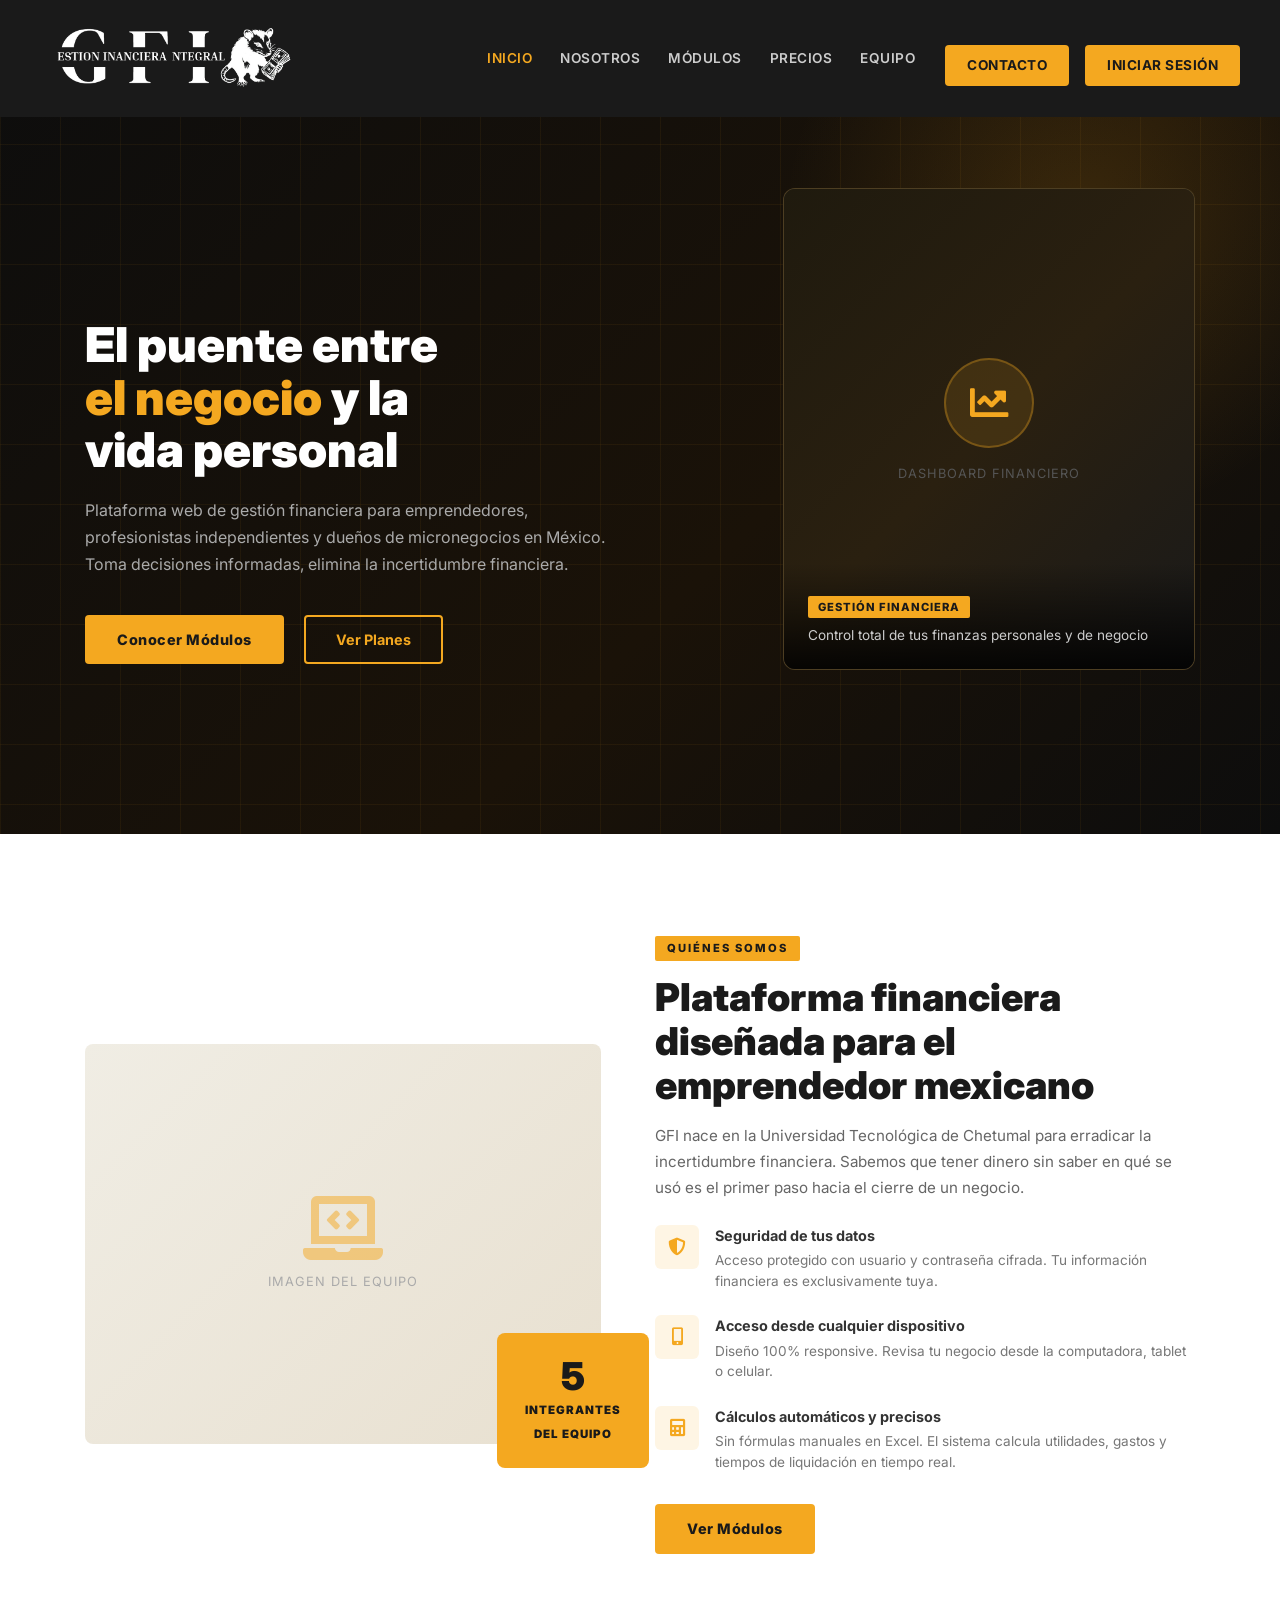
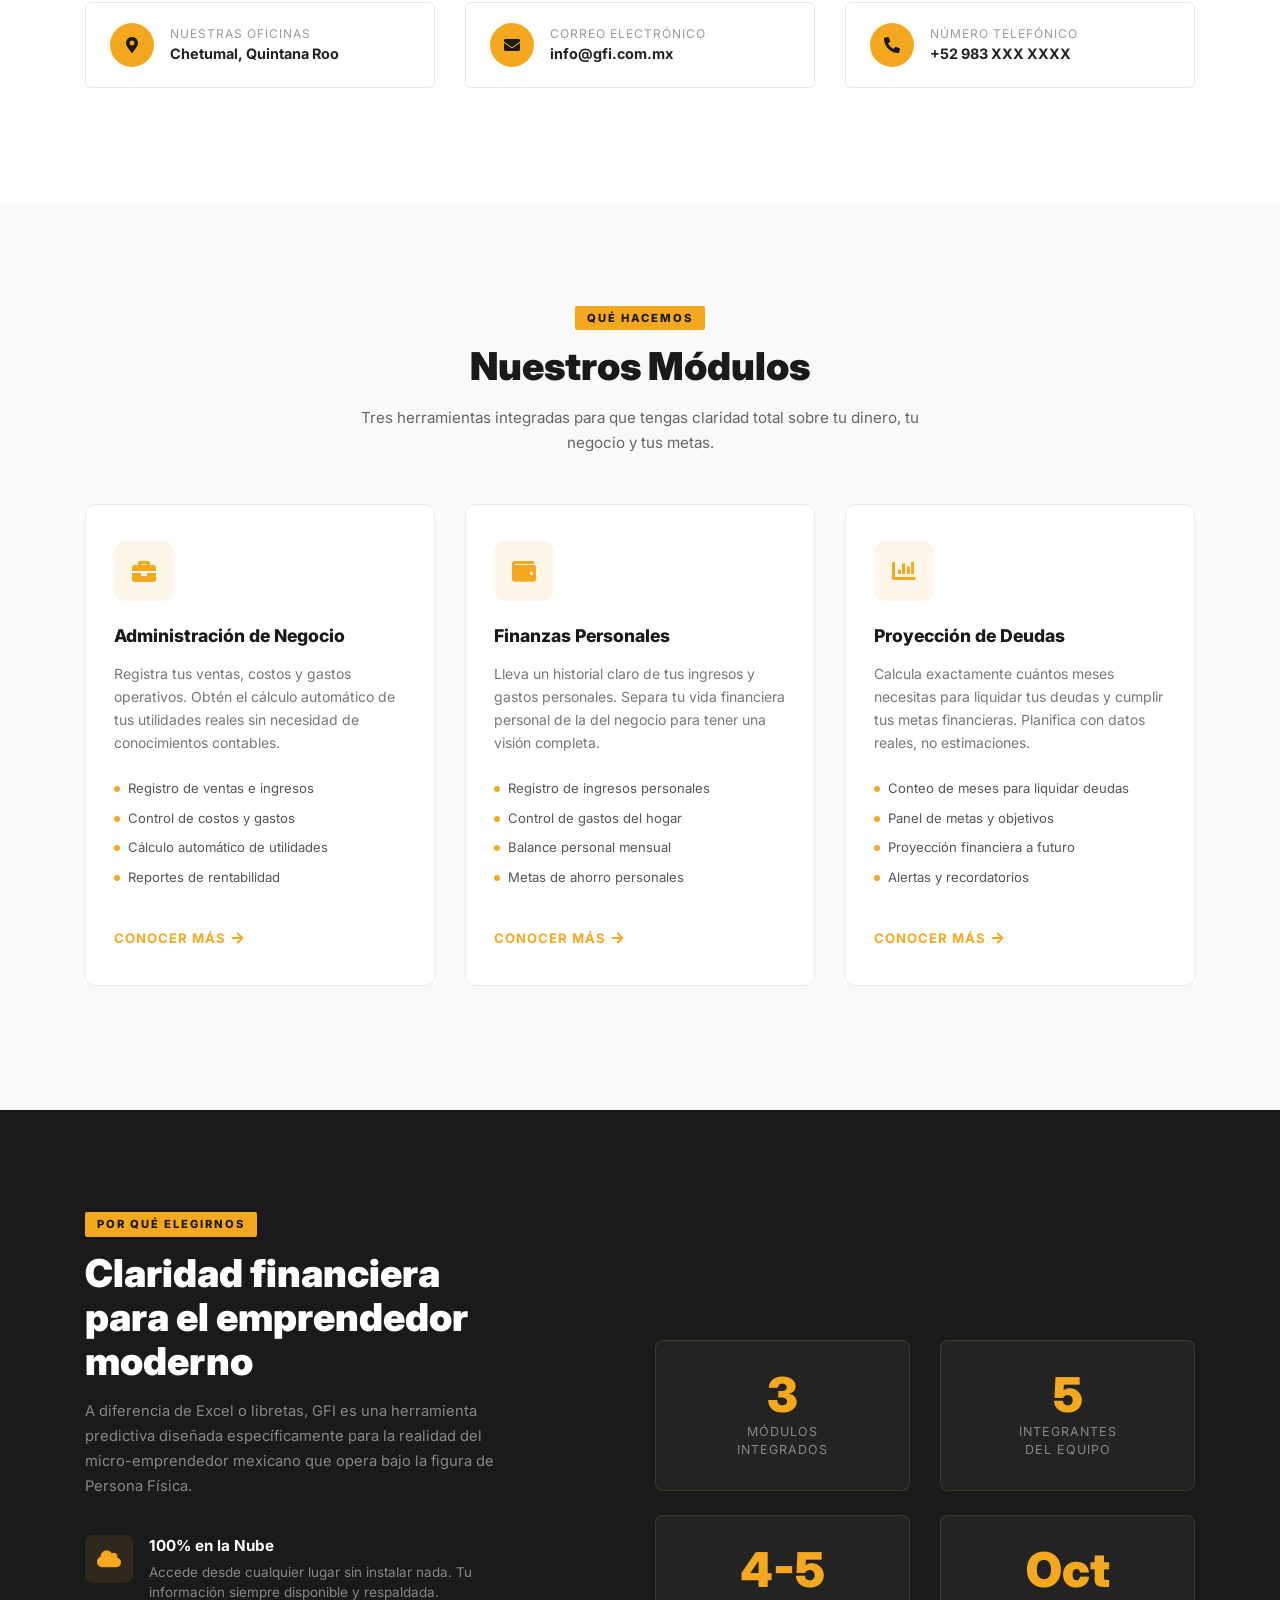
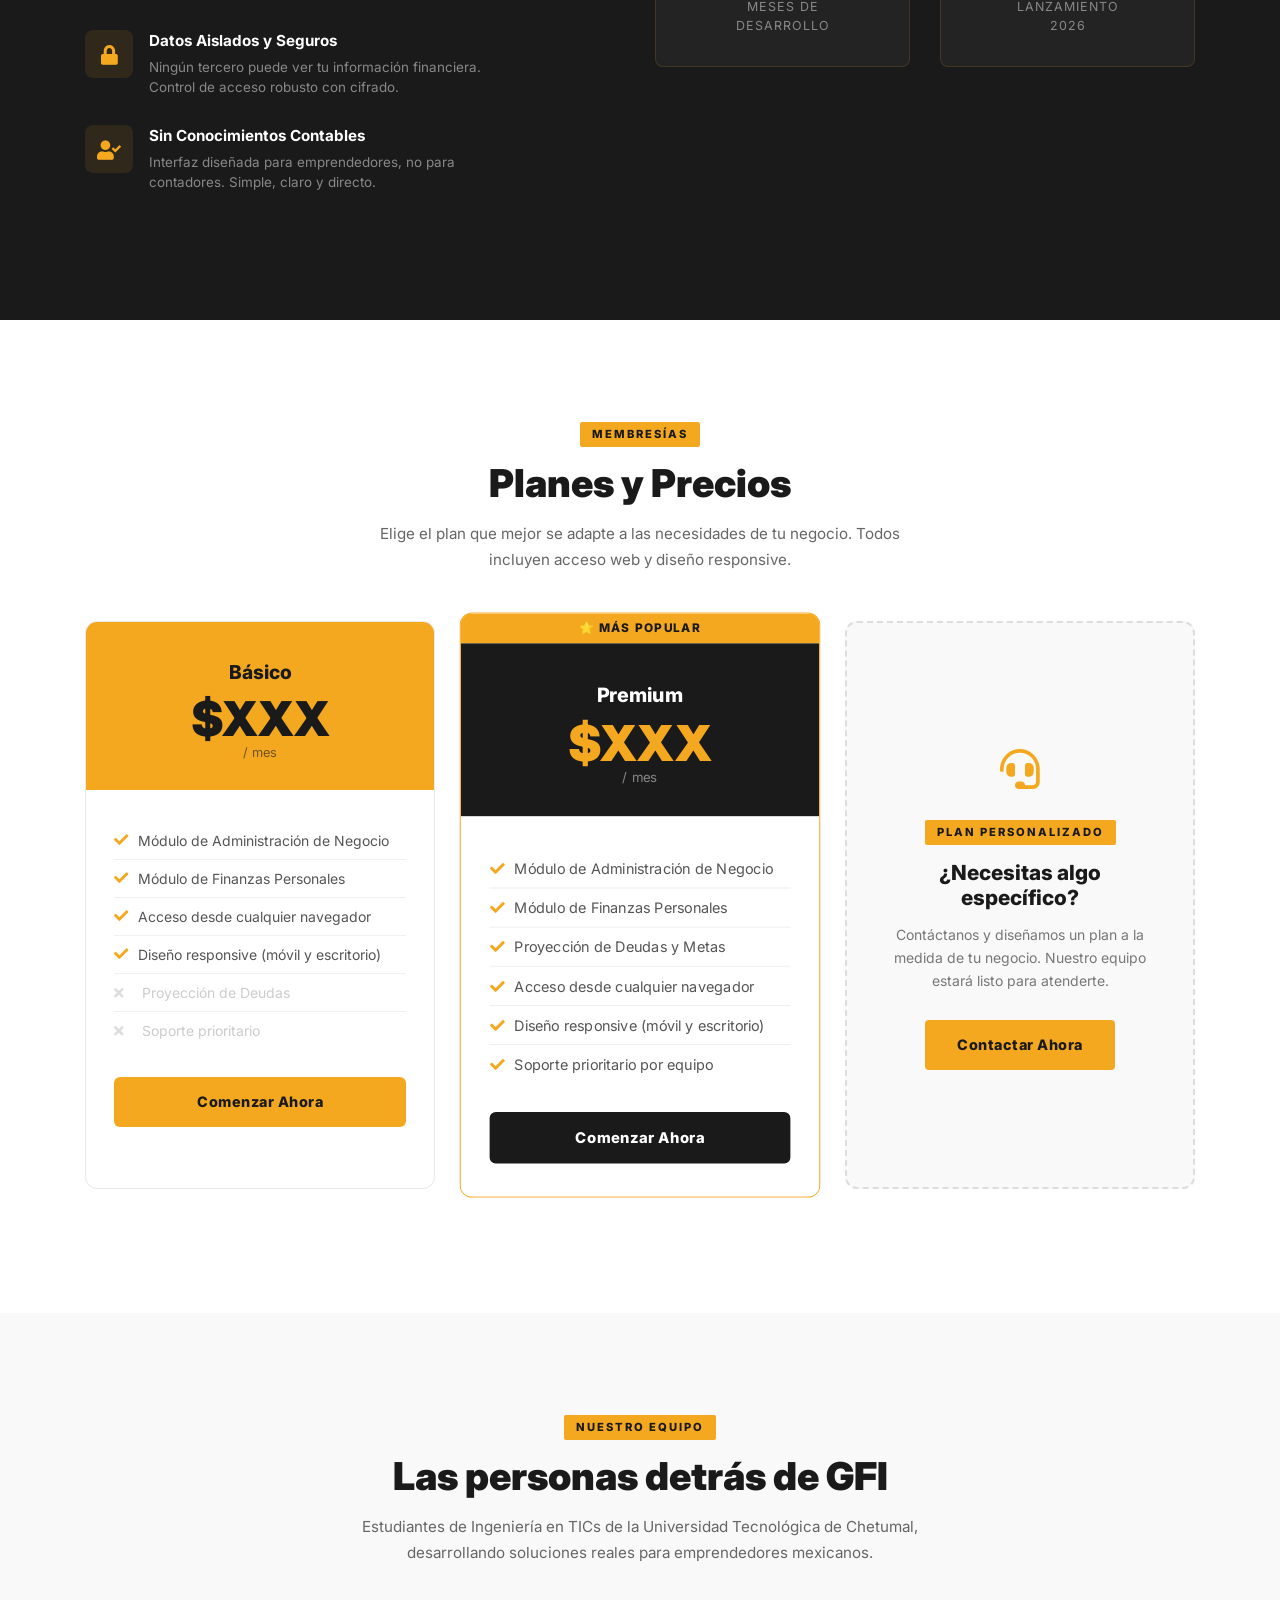
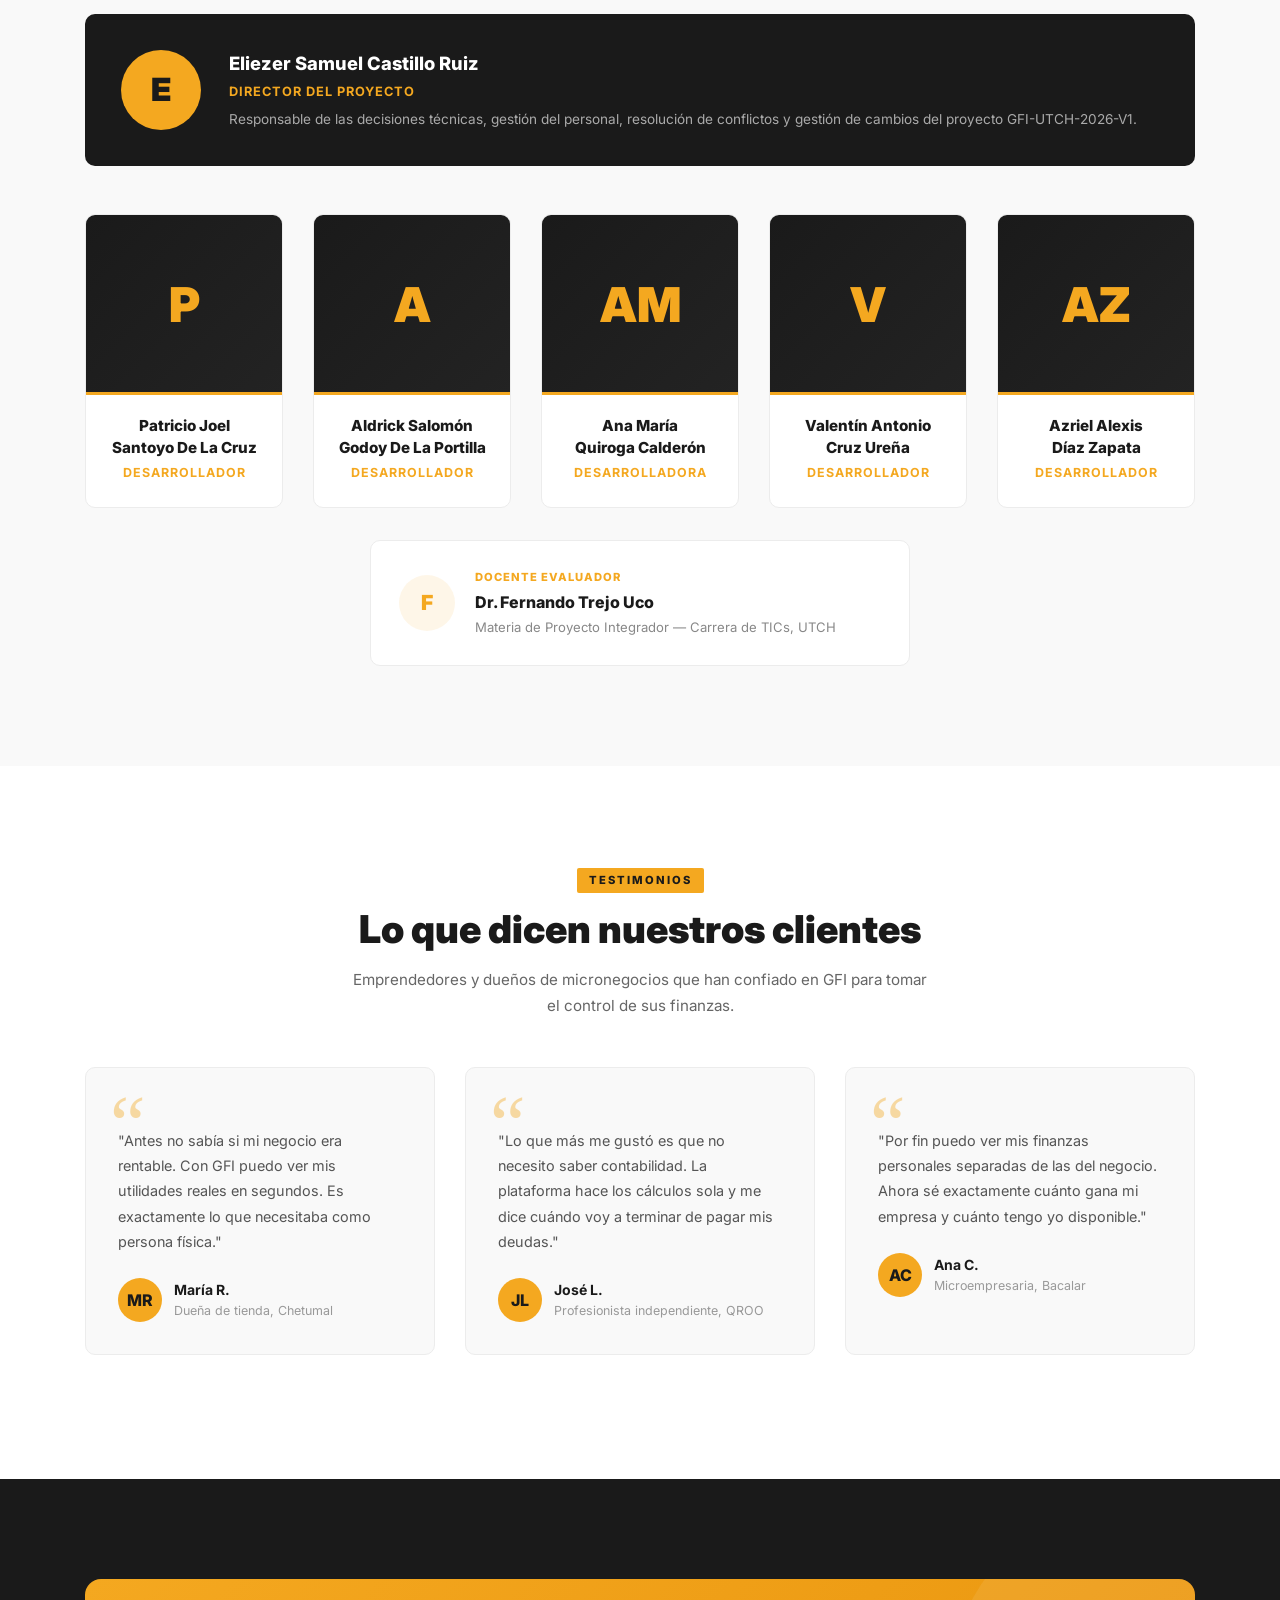
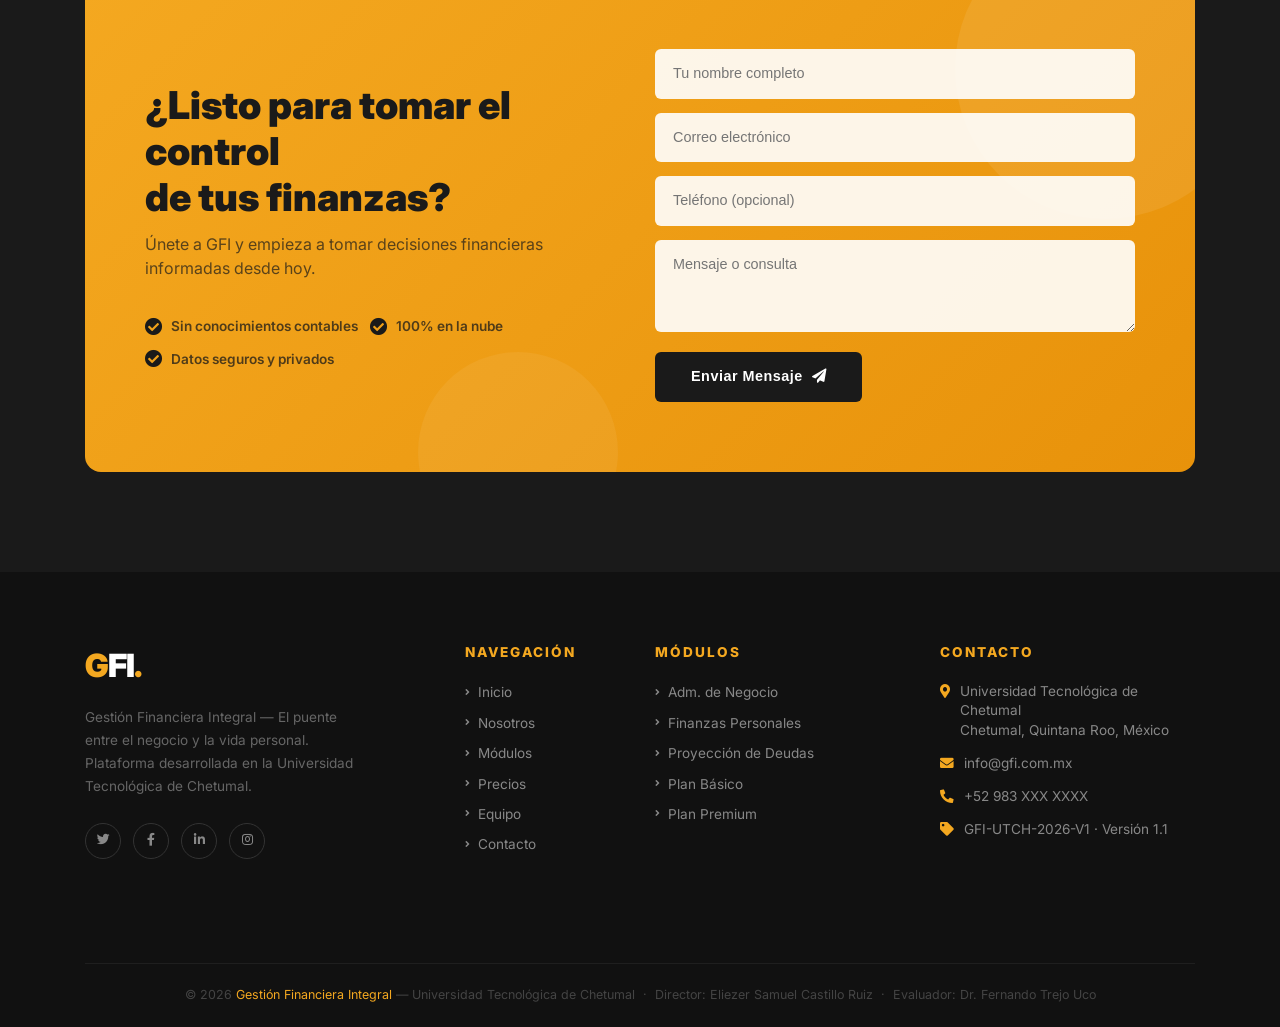
==== commit 4b0b29a6: "removed sensitive file" ====
--- a/index.html
+++ b/index.html
@@ -2,6 +2,12 @@
 <html lang="es">
 <a href="login.html">Iniciar Sesión</a>
 
+<!-- 
+Codigo para guardar cambios en git:
+git add .
+git commit -m "descripcion de lo que cambiaste"
+git push 
+-->
 
 <head>
   <meta charset="utf-8">
@@ -29,8 +35,7 @@
   <nav id="navbar">
     <div class="container-fluid px-0 d-flex align-items-center justify-content-between flex-wrap">
         <a href="#hero" class="py-3" style="outline:none; display:flex; align-items:center; padding: 4px 0;">
-        <img src="img/letraslogo.png" alt="GFI Logo letras" style="height: 85px;">
-      <img src="img/logoraton.png" alt="GFI Logo" style="height: 80px; max-height: 80px;">
+        <img src="img/logocompleto.png" alt="GFI Logo letras" style="height: 85px;">
 </a>  
 </a>
       <button class="navbar-toggler d-lg-none" onclick="toggleMenu()">
